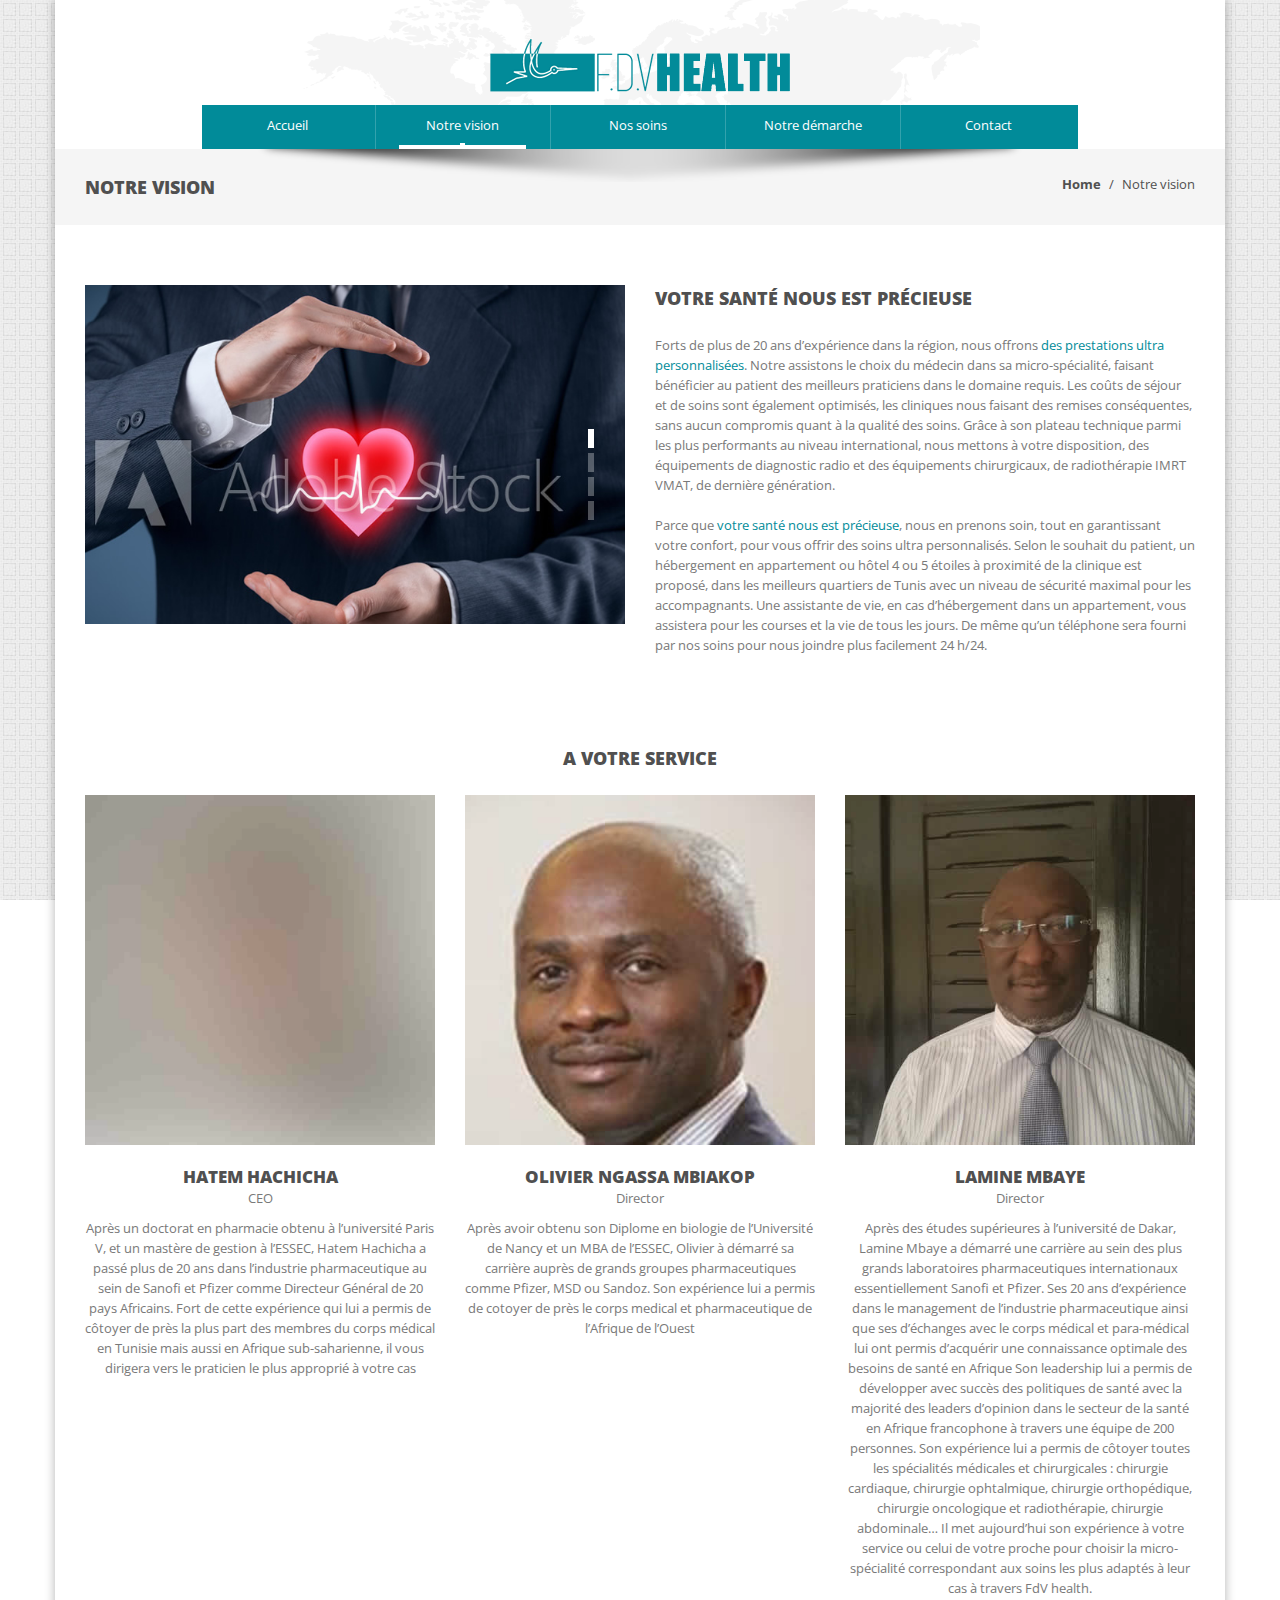
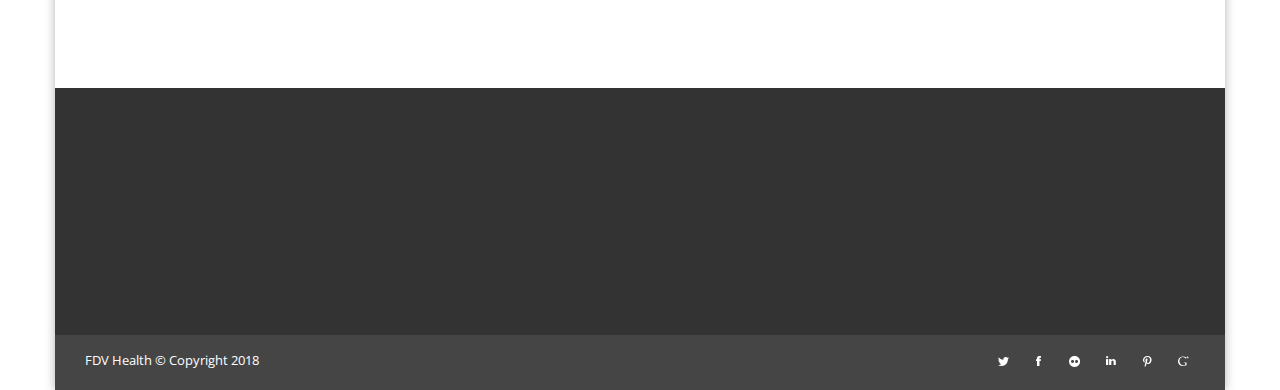
==== about.html @ 6581b4b2 "raw version for first commit" ====
<!DOCTYPE html>
<html lang="en">
<head>
	
	<meta charset="utf-8">
	<title>FDV Health | votre concierge medical</title>
    <meta name="viewport" content="width=device-width, initial-scale=1.0">
	<meta name="description" content="">
	<meta name="author" content="">
	
	<link rel="shortcut icon" href="images/favicon.ico">
    
	<link href="css/bootstrap-theme.min.css" rel="stylesheet" type="text/css" />
	<link href="css/bootstrap.min.css" rel="stylesheet" type="text/css" />
    <link href="css/prettyPhoto.css" rel="stylesheet" type="text/css" />
	<link href="css/flexslider.css" rel="stylesheet" type="text/css" />
	<link href="css/animate.css" rel="stylesheet" type="text/css" media="all" />
	<link href="css/style.css" rel="stylesheet" type="text/css" />
	<link href="css/colors/" rel="stylesheet" type="text/css" id="colors" />
    
	<!-- Fonts -->
	<link href='http://fonts.googleapis.com/css?family=Open+Sans:400,300,300italic,400italic,600,600italic,700,700italic,800,800italic' rel='stylesheet' type='text/css'>
	<link href='http://fonts.googleapis.com/css?family=Oleo+Script+Swash+Caps:400,700' rel='stylesheet' type='text/css'>
    
	<!-- Scripts -->
	<!--[if IE]><script src="http://html5shiv.googlecode.com/svn/trunk/html5.js"></script><![endif]-->
    <!--[if IE]><html class="ie" lang="en"> <![endif]-->
	
	<script src="http://ajax.googleapis.com/ajax/libs/jquery/1.10.2/jquery.min.js" type="text/javascript"></script>
	<script src="js/bootstrap.min.js" type="text/javascript"></script>
	<script src="js/jquery.prettyPhoto.js" type="text/javascript"></script>
	<script src="js/jquery-ui.min.js" type="text/javascript"></script>
	<script src="js/jquery.twitter.js" type="text/javascript"></script>
	<script src="js/superfish.min.js" type="text/javascript"></script>
	<script src="js/jquery.flexslider-min.js" type="text/javascript"></script>
	<script src="js/animate.js" type="text/javascript"></script>
	<script src="js/myscript.js" type="text/javascript"></script>
	
</head>
<body>
	<div id="page">
		<!-- Container -->
		<div class="container page_block">
			<div class="wrapper">
				<header class="navbar-wrapper clearfix">
					
					<!-- LOGO -->
					<div class="center"><a href="index.html" alt=""><img src="images/Logo%20FDV2-01.png"></a></div>
					<!-- LOGO -->
					
					<!-- Menu -->
					<div class="menu_block clearfix">
						
						<!-- Responsive Button Menu -->
						<div class="navbar-header">
							<button type="button" class="navbar-toggle" data-toggle="collapse" data-target=".navbar-collapse">
								<span class="glyphicon glyphicon-align-justify"></span>
							</button>
						</div><!-- //Responsive Button Menu -->
						
						<div class="navbar-collapse collapse">
							<ul class="nav navbar-nav">
								<li class="first"><a href="index.html" title="">Accueil</a></li>
								<li class="sub-menu active"><a href="about.html" title="">Notre vision</a>
								</li>
								<li class="sub-menu"><a href="pathologies.html" title="">Nos soins</a>
								</li>
								<li class="sub-menu"><a href="arrangements.html" title="">Notre démarche</a>
								</li>
								<li class="last"><a href="contacts.html" title="">Contact</a></li>
							</ul>
						</div>
					</div><!-- //Menu -->
				</header>
				
				<!-- Breadcrumbs -->
				<section class="full_width breadcrumbs_block clearfix">
					<div class="breadcrumbs_content">
						<h2 class="pull-left">Notre vision</h2>
						<ol class="pull-right breadcrumb">
							<li><a href="index.html">Home</a></li>
							<li><a href="javascript:void(0);">Notre vision</a></li>
						</ol>
					</div>
					<div class="overlay"></div>
					<div class="overlay_black"></div>
				</section><!-- //Breadcrumbs -->
				
				<!-- Our Vision -->
				<section class="our_vision">
					<div class="row" data-animated="fadeIn">
						<div class="col-lg-6 col-sm-6 padbot20">
							<div class="flexslider vision_slider">
								<ul class="slides">
									<li class="slide1">
										<img src="images/projects/1a.jpg" />
									</li>
									<li class="slide2">
										<img src="images/projects/1.jpg" />
									</li>
									<li class="slide3">
										<img src="images/projects/2.jpg" />
									</li>
                                    <li class="slide4">
										<img src="images/projects/2a.jpg" />
									</li>
								</ul>
							</div>
						</div>
						<div class="col-lg-6 col-sm-6">
							<h2>Votre santé nous est précieuse</h2>
							<p>Forts de plus de 20 ans d’expérience dans la région, nous offrons <span class="color_text">des prestations ultra personnalisées</span>. Notre assistons le choix du médecin dans sa micro-spécialité, faisant bénéficier au patient des meilleurs praticiens dans le domaine requis. Les coûts de séjour et de soins sont également optimisés, les cliniques nous faisant des remises conséquentes, sans aucun compromis quant à la qualité des soins. 
Grâce à son plateau technique parmi les plus performants au niveau international, nous mettons à votre disposition, des équipements de diagnostic radio et des équipements chirurgicaux, de radiothérapie IMRT VMAT, de dernière génération. <br/><br/>
Parce que <span class="color_text">votre santé nous est précieuse</span>, nous en prenons soin, tout en garantissant votre confort, pour vous offrir des soins ultra personnalisés. Selon le souhait du patient, un hébergement en appartement ou hôtel 4 ou 5 étoiles à proximité de la clinique est proposé, dans les meilleurs quartiers de Tunis avec un niveau de sécurité maximal pour les accompagnants.  Une assistante de vie, en cas d’hébergement dans un appartement, vous assistera pour les courses et la vie de tous les jours. De même qu’un téléphone sera fourni par nos soins pour nous joindre plus facilement 24 h/24.
</p>
						</div>
					</div>
				</section><!-- //Our Vision -->
				
				<!-- Our Team -->
				<section class="padtop0 team_block">
					<h2 class="center">A votre service</h2>
					<div class="row">
						<div class="col-lg-4 col-sm-6 col-xs-12 col-ss-12 padbot20 center crewman" data-animated="fadeIn">
							<div class="crewman_foto"><img src="images/team1.jpg" alt="" /></div>
							<h3>Hatem Hachicha</h3>
							<p>CEO</p>
							Après un doctorat en pharmacie obtenu à l’université Paris V, et un mastère de gestion à l’ESSEC, Hatem Hachicha a passé plus de 20 ans dans l’industrie pharmaceutique au sein de Sanofi et Pfizer comme Directeur Général de 20 pays Africains.
            Fort de cette expérience qui lui a permis de côtoyer de près la plus part des membres du corps médical en Tunisie mais aussi en Afrique sub-saharienne, il vous dirigera vers le praticien le plus approprié à votre cas
							<!--
                            <ul class="socials">
								<li><a class="soc1" href="javascript:void(0);" alt=""></a></li>
								<li><a class="soc2" href="javascript:void(0);" alt=""></a></li>
								<li><a class="soc3" href="javascript:void(0);" alt=""></a></li>
								<li><a class="soc4" href="javascript:void(0);" alt=""></a></li>
								<li><a class="soc5" href="javascript:void(0);" alt=""></a></li>
							</ul>
                            -->
						</div>
						<div class="col-lg-4 col-sm-6 col-xs-12 col-ss-12 padbot20 center crewman" data-animated="fadeIn">
							<div class="crewman_foto"><img src="images/team2a.jpg" alt="" /></div>
							<h3>Olivier Ngassa Mbiakop</h3>
							<p>Director</p>
							Après avoir obtenu son Diplome en biologie de l’Université de Nancy et un MBA de l’ESSEC, Olivier à démarré sa carrière auprès de grands groupes pharmaceutiques comme Pfizer, MSD ou Sandoz. Son expérience lui a permis de cotoyer de près le corps medical et pharmaceutique de l’Afrique de l’Ouest
							
						</div>
						<div class="col-lg-4 col-sm-6 col-xs-12 col-ss-12 padbot20 center crewman" data-animated="fadeIn">
							<div class="crewman_foto"><img src="images/team3a.jpg" alt="" /></div>
							<h3>Lamine Mbaye</h3>
							<p>Director</p>
							Après des études supérieures à l’université de Dakar, Lamine Mbaye a démarré une carrière au sein des plus grands laboratoires pharmaceutiques internationaux essentiellement Sanofi et Pfizer. Ses 20 ans d’expérience dans le management de l’industrie pharmaceutique ainsi que ses d’échanges avec le corps médical et para-médical lui ont permis d’acquérir une connaissance optimale des besoins de santé en Afrique
Son leadership lui a permis de développer avec succès des politiques de santé avec la majorité des leaders d’opinion dans le secteur de la santé en Afrique francophone à travers une équipe de 200 personnes.
Son expérience lui a permis de côtoyer toutes les spécialités médicales et chirurgicales : chirurgie cardiaque, chirurgie ophtalmique, chirurgie orthopédique, chirurgie oncologique et radiothérapie, chirurgie abdominale…
Il met aujourd’hui son expérience à votre  service ou celui de votre proche pour choisir la micro-spécialité correspondant aux soins les plus adaptés à leur cas à travers FdV health.
							
						</div>
					</div>
				</section><!-- //Our Team -->

				<!-- FOOTER -->
				<footer class="full_width footer_block">
					<div class="row" data-animated="fadeIn">
						<div class="col-lg-4 col-sm-4 padbot20">
							<h2>Notre offre</h2>
							<p>Parce que votre santé nous est précieuse, nous en prenons soin, tout en garantissant votre confort, pour vous offrir des services ultra personnalisés, une medecine de pointer et un accompagnement 24 h/24.</p>
							
						</div>
						<div class="col-lg-4 col-sm-4">
							<h2>Contact</h2>
							<ul class="contact_info">
                                <li>Immeuble les jardins du Pacha</li>
                                <li>41 avenue Kheredine Pacha</li>
                                <li>Bureau AA5</li>
                                <li>1002 Tunis</li>
								
								<li><span>Phone:</span>+216 71 904 236</li>
                                <li><span>Fax:</span>+216 71 904 294</li>
							</ul>
							
						</div>
						<div class="col-lg-4 col-sm-4">
							<h2>News</h2>
                            <p>Duis fringilla nibh at aliquam dignissim. Nulla erat nulla, dignissim et volutpat sit amet, placerat placerat tortor. Integer felis orci, ornare non congue ut, iaculis non diam. Cum sociis natoque penatibus et magnis dis parturient montes</p>
						</div>
					</div>
				</footer><!-- //FOOTER -->
				
				<!-- Copyright -->
				<div class="full_width copyright clearfix">
					<div class="pull-left"><a class="copyright_logo" href="javascript:void(0);">FDV Health</a> <span> &copy; Copyright 2018</span></div>
					<!-- FOOTER SOCIALS -->
					<ul class="pull-right socials">
						<li><a class="soc1" href="javascript:void(0);" alt=""></a></li>
						<li><a class="soc2" href="javascript:void(0);" alt=""></a></li>
						<li><a class="soc3" href="javascript:void(0);" alt=""></a></li>
						<li><a class="soc4" href="javascript:void(0);" alt=""></a></li>
						<li><a class="soc5" href="javascript:void(0);" alt=""></a></li>
						<li><a class="soc6" href="javascript:void(0);" alt=""></a></li>
					</ul><!-- //FOOTER SOCIALS -->
				</div>
				<!-- //COPYRIGHT -->
			
			</div>
		</div><!-- //Container -->
	</div>
	
</body>
</html>
---- css/prettyPhoto.css ----
div.pp_default .pp_top,div.pp_default .pp_top .pp_middle,div.pp_default .pp_top .pp_left,div.pp_default .pp_top .pp_right,div.pp_default .pp_bottom,div.pp_default .pp_bottom .pp_left,div.pp_default .pp_bottom .pp_middle,div.pp_default .pp_bottom .pp_right{height:13px}
div.pp_default .pp_top .pp_left{background:url(../images/prettyPhoto/default/sprite.png) -78px -93px no-repeat}
div.pp_default .pp_top .pp_middle{background:url(../images/prettyPhoto/default/sprite_x.png) top left repeat-x}
div.pp_default .pp_top .pp_right{background:url(../images/prettyPhoto/default/sprite.png) -112px -93px no-repeat}
div.pp_default .pp_content .ppt{color:#f8f8f8}
div.pp_default .pp_content_container .pp_left{background:url(../images/prettyPhoto/default/sprite_y.png) -7px 0 repeat-y;padding-left:13px}
div.pp_default .pp_content_container .pp_right{background:url(../images/prettyPhoto/default/sprite_y.png) top right repeat-y;padding-right:13px}
div.pp_default .pp_next:hover{background:url(../images/prettyPhoto/default/sprite_next.png) center right no-repeat;cursor:pointer}
div.pp_default .pp_previous:hover{background:url(../images/prettyPhoto/default/sprite_prev.png) center left no-repeat;cursor:pointer}
div.pp_default .pp_expand{background:url(../images/prettyPhoto/default/sprite.png) 0 -29px no-repeat;cursor:pointer;width:28px;height:28px}
div.pp_default .pp_expand:hover{background:url(../images/prettyPhoto/default/sprite.png) 0 -56px no-repeat;cursor:pointer}
div.pp_default .pp_contract{background:url(../images/prettyPhoto/default/sprite.png) 0 -84px no-repeat;cursor:pointer;width:28px;height:28px}
div.pp_default .pp_contract:hover{background:url(../images/prettyPhoto/default/sprite.png) 0 -113px no-repeat;cursor:pointer}
div.pp_default .pp_close{width:30px;height:30px;background:url(../images/prettyPhoto/default/sprite.png) 2px 1px no-repeat;cursor:pointer}
div.pp_default .pp_gallery ul li a{background:url(../images/prettyPhoto/default/default_thumb.png) center center #f8f8f8;border:1px solid #aaa}
div.pp_default .pp_social{margin-top:7px}
div.pp_default .pp_gallery a.pp_arrow_previous,div.pp_default .pp_gallery a.pp_arrow_next{position:static;left:auto}
div.pp_default .pp_nav .pp_play,div.pp_default .pp_nav .pp_pause{background:url(../images/prettyPhoto/default/sprite.png) -51px 1px no-repeat;height:30px;width:30px}
div.pp_default .pp_nav .pp_pause{background-position:-51px -29px}
div.pp_default a.pp_arrow_previous,div.pp_default a.pp_arrow_next{background:url(../images/prettyPhoto/default/sprite.png) -31px -3px no-repeat;height:20px;width:20px;margin:4px 0 0}
div.pp_default a.pp_arrow_next{left:52px;background-position:-82px -3px}
div.pp_default .pp_content_container .pp_details{margin-top:5px}
div.pp_default .pp_nav{clear:none;height:30px;width:110px;position:relative}
div.pp_default .pp_nav .currentTextHolder{font-family:Georgia;font-style:italic;color:#999;font-size:11px;left:75px;line-height:25px;position:absolute;top:2px;margin:0;padding:0 0 0 10px}
div.pp_default .pp_close:hover,div.pp_default .pp_nav .pp_play:hover,div.pp_default .pp_nav .pp_pause:hover,div.pp_default .pp_arrow_next:hover,div.pp_default .pp_arrow_previous:hover{opacity:0.7}
div.pp_default .pp_description{font-size:11px;font-weight:700;line-height:14px;margin:5px 50px 5px 0}
div.pp_default .pp_bottom .pp_left{background:url(../images/prettyPhoto/default/sprite.png) -78px -127px no-repeat}
div.pp_default .pp_bottom .pp_middle{background:url(../images/prettyPhoto/default/sprite_x.png) bottom left repeat-x}
div.pp_default .pp_bottom .pp_right{background:url(../images/prettyPhoto/default/sprite.png) -112px -127px no-repeat}
div.pp_default .pp_loaderIcon{background:url(../images/prettyPhoto/default/loader.gif) center center no-repeat}
div.light_rounded .pp_top .pp_left{background:url(../images/prettyPhoto/light_rounded/sprite.png) -88px -53px no-repeat}
div.light_rounded .pp_top .pp_right{background:url(../images/prettyPhoto/light_rounded/sprite.png) -110px -53px no-repeat}
div.light_rounded .pp_next:hover{background:url(../images/prettyPhoto/light_rounded/btnNext.png) center right no-repeat;cursor:pointer}
div.light_rounded .pp_previous:hover{background:url(../images/prettyPhoto/light_rounded/btnPrevious.png) center left no-repeat;cursor:pointer}
div.light_rounded .pp_expand{background:url(../images/prettyPhoto/light_rounded/sprite.png) -31px -26px no-repeat;cursor:pointer}
div.light_rounded .pp_expand:hover{background:url(../images/prettyPhoto/light_rounded/sprite.png) -31px -47px no-repeat;cursor:pointer}
div.light_rounded .pp_contract{background:url(../images/prettyPhoto/light_rounded/sprite.png) 0 -26px no-repeat;cursor:pointer}
div.light_rounded .pp_contract:hover{background:url(../images/prettyPhoto/light_rounded/sprite.png) 0 -47px no-repeat;cursor:pointer}
div.light_rounded .pp_close{width:75px;height:22px;background:url(../images/prettyPhoto/light_rounded/sprite.png) -1px -1px no-repeat;cursor:pointer}
div.light_rounded .pp_nav .pp_play{background:url(../images/prettyPhoto/light_rounded/sprite.png) -1px -100px no-repeat;height:15px;width:14px}
div.light_rounded .pp_nav .pp_pause{background:url(../images/prettyPhoto/light_rounded/sprite.png) -24px -100px no-repeat;height:15px;width:14px}
div.light_rounded .pp_arrow_previous{background:url(../images/prettyPhoto/light_rounded/sprite.png) 0 -71px no-repeat}
div.light_rounded .pp_arrow_next{background:url(../images/prettyPhoto/light_rounded/sprite.png) -22px -71px no-repeat}
div.light_rounded .pp_bottom .pp_left{background:url(../images/prettyPhoto/light_rounded/sprite.png) -88px -80px no-repeat}
div.light_rounded .pp_bottom .pp_right{background:url(../images/prettyPhoto/light_rounded/sprite.png) -110px -80px no-repeat}
div.dark_rounded .pp_top .pp_left{background:url(../images/prettyPhoto/dark_rounded/sprite.png) -88px -53px no-repeat}
div.dark_rounded .pp_top .pp_right{background:url(../images/prettyPhoto/dark_rounded/sprite.png) -110px -53px no-repeat}
div.dark_rounded .pp_content_container .pp_left{background:url(../images/prettyPhoto/dark_rounded/contentPattern.png) top left repeat-y}
div.dark_rounded .pp_content_container .pp_right{background:url(../images/prettyPhoto/dark_rounded/contentPattern.png) top right repeat-y}
div.dark_rounded .pp_next:hover{background:url(../images/prettyPhoto/dark_rounded/btnNext.png) center right no-repeat;cursor:pointer}
div.dark_rounded .pp_previous:hover{background:url(../images/prettyPhoto/dark_rounded/btnPrevious.png) center left no-repeat;cursor:pointer}
div.dark_rounded .pp_expand{background:url(../images/prettyPhoto/dark_rounded/sprite.png) -31px -26px no-repeat;cursor:pointer}
div.dark_rounded .pp_expand:hover{background:url(../images/prettyPhoto/dark_rounded/sprite.png) -31px -47px no-repeat;cursor:pointer}
div.dark_rounded .pp_contract{background:url(../images/prettyPhoto/dark_rounded/sprite.png) 0 -26px no-repeat;cursor:pointer}
div.dark_rounded .pp_contract:hover{background:url(../images/prettyPhoto/dark_rounded/sprite.png) 0 -47px no-repeat;cursor:pointer}
div.dark_rounded .pp_close{width:75px;height:22px;background:url(../images/prettyPhoto/dark_rounded/sprite.png) -1px -1px no-repeat;cursor:pointer}
div.dark_rounded .pp_description{margin-right:85px;color:#fff}
div.dark_rounded .pp_nav .pp_play{background:url(../images/prettyPhoto/dark_rounded/sprite.png) -1px -100px no-repeat;height:15px;width:14px}
div.dark_rounded .pp_nav .pp_pause{background:url(../images/prettyPhoto/dark_rounded/sprite.png) -24px -100px no-repeat;height:15px;width:14px}
div.dark_rounded .pp_arrow_previous{background:url(../images/prettyPhoto/dark_rounded/sprite.png) 0 -71px no-repeat}
div.dark_rounded .pp_arrow_next{background:url(../images/prettyPhoto/dark_rounded/sprite.png) -22px -71px no-repeat}
div.dark_rounded .pp_bottom .pp_left{background:url(../images/prettyPhoto/dark_rounded/sprite.png) -88px -80px no-repeat}
div.dark_rounded .pp_bottom .pp_right{background:url(../images/prettyPhoto/dark_rounded/sprite.png) -110px -80px no-repeat}
div.dark_rounded .pp_loaderIcon{background:url(../images/prettyPhoto/dark_rounded/loader.gif) center center no-repeat}
div.dark_square .pp_left,div.dark_square .pp_middle,div.dark_square .pp_right,div.dark_square .pp_content{background:#000}
div.dark_square .pp_description{color:#fff;margin:0 85px 0 0}
div.dark_square .pp_loaderIcon{background:url(../images/prettyPhoto/dark_square/loader.gif) center center no-repeat}
div.dark_square .pp_expand{background:url(../images/prettyPhoto/dark_square/sprite.png) -31px -26px no-repeat;cursor:pointer}
div.dark_square .pp_expand:hover{background:url(../images/prettyPhoto/dark_square/sprite.png) -31px -47px no-repeat;cursor:pointer}
div.dark_square .pp_contract{background:url(../images/prettyPhoto/dark_square/sprite.png) 0 -26px no-repeat;cursor:pointer}
div.dark_square .pp_contract:hover{background:url(../images/prettyPhoto/dark_square/sprite.png) 0 -47px no-repeat;cursor:pointer}
div.dark_square .pp_close{width:75px;height:22px;background:url(../images/prettyPhoto/dark_square/sprite.png) -1px -1px no-repeat;cursor:pointer}
div.dark_square .pp_nav{clear:none}
div.dark_square .pp_nav .pp_play{background:url(../images/prettyPhoto/dark_square/sprite.png) -1px -100px no-repeat;height:15px;width:14px}
div.dark_square .pp_nav .pp_pause{background:url(../images/prettyPhoto/dark_square/sprite.png) -24px -100px no-repeat;height:15px;width:14px}
div.dark_square .pp_arrow_previous{background:url(../images/prettyPhoto/dark_square/sprite.png) 0 -71px no-repeat}
div.dark_square .pp_arrow_next{background:url(../images/prettyPhoto/dark_square/sprite.png) -22px -71px no-repeat}
div.dark_square .pp_next:hover{background:url(../images/prettyPhoto/dark_square/btnNext.png) center right no-repeat;cursor:pointer}
div.dark_square .pp_previous:hover{background:url(../images/prettyPhoto/dark_square/btnPrevious.png) center left no-repeat;cursor:pointer}
div.light_square .pp_expand{background:url(../images/prettyPhoto/light_square/sprite.png) -31px -26px no-repeat;cursor:pointer}
div.light_square .pp_expand:hover{background:url(../images/prettyPhoto/light_square/sprite.png) -31px -47px no-repeat;cursor:pointer}
div.light_square .pp_contract{background:url(../images/prettyPhoto/light_square/sprite.png) 0 -26px no-repeat;cursor:pointer}
div.light_square .pp_contract:hover{background:url(../images/prettyPhoto/light_square/sprite.png) 0 -47px no-repeat;cursor:pointer}
div.light_square .pp_close{width:75px;height:22px;background:url(../images/prettyPhoto/light_square/sprite.png) -1px -1px no-repeat;cursor:pointer}
div.light_square .pp_nav .pp_play{background:url(../images/prettyPhoto/light_square/sprite.png) -1px -100px no-repeat;height:15px;width:14px}
div.light_square .pp_nav .pp_pause{background:url(../images/prettyPhoto/light_square/sprite.png) -24px -100px no-repeat;height:15px;width:14px}
div.light_square .pp_arrow_previous{background:url(../images/prettyPhoto/light_square/sprite.png) 0 -71px no-repeat}
div.light_square .pp_arrow_next{background:url(../images/prettyPhoto/light_square/sprite.png) -22px -71px no-repeat}
div.light_square .pp_next:hover{background:url(../images/prettyPhoto/light_square/btnNext.png) center right no-repeat;cursor:pointer}
div.light_square .pp_previous:hover{background:url(../images/prettyPhoto/light_square/btnPrevious.png) center left no-repeat;cursor:pointer}
div.facebook .pp_top .pp_left{background:url(../images/prettyPhoto/facebook/sprite.png) -88px -53px no-repeat}
div.facebook .pp_top .pp_middle{background:url(../images/prettyPhoto/facebook/contentPatternTop.png) top left repeat-x}
div.facebook .pp_top .pp_right{background:url(../images/prettyPhoto/facebook/sprite.png) -110px -53px no-repeat}
div.facebook .pp_content_container .pp_left{background:url(../images/prettyPhoto/facebook/contentPatternLeft.png) top left repeat-y}
div.facebook .pp_content_container .pp_right{background:url(../images/prettyPhoto/facebook/contentPatternRight.png) top right repeat-y}
div.facebook .pp_expand{background:url(../images/prettyPhoto/facebook/sprite.png) -31px -26px no-repeat;cursor:pointer}
div.facebook .pp_expand:hover{background:url(../images/prettyPhoto/facebook/sprite.png) -31px -47px no-repeat;cursor:pointer}
div.facebook .pp_contract{background:url(../images/prettyPhoto/facebook/sprite.png) 0 -26px no-repeat;cursor:pointer}
div.facebook .pp_contract:hover{background:url(../images/prettyPhoto/facebook/sprite.png) 0 -47px no-repeat;cursor:pointer}
div.facebook .pp_close{width:22px;height:22px;background:url(../images/prettyPhoto/facebook/sprite.png) -1px -1px no-repeat;cursor:pointer}
div.facebook .pp_description{margin:0 37px 0 0}
div.facebook .pp_loaderIcon{background:url(../images/prettyPhoto/facebook/loader.gif) center center no-repeat}
div.facebook .pp_arrow_previous{background:url(../images/prettyPhoto/facebook/sprite.png) 0 -71px no-repeat;height:22px;margin-top:0;width:22px}
div.facebook .pp_arrow_previous.disabled{background-position:0 -96px;cursor:default}
div.facebook .pp_arrow_next{background:url(../images/prettyPhoto/facebook/sprite.png) -32px -71px no-repeat;height:22px;margin-top:0;width:22px}
div.facebook .pp_arrow_next.disabled{background-position:-32px -96px;cursor:default}
div.facebook .pp_nav{margin-top:0}
div.facebook .pp_nav p{font-size:15px;padding:0 3px 0 4px}
div.facebook .pp_nav .pp_play{background:url(../images/prettyPhoto/facebook/sprite.png) -1px -123px no-repeat;height:22px;width:22px}
div.facebook .pp_nav .pp_pause{background:url(../images/prettyPhoto/facebook/sprite.png) -32px -123px no-repeat;height:22px;width:22px}
div.facebook .pp_next:hover{background:url(../images/prettyPhoto/facebook/btnNext.png) center right no-repeat;cursor:pointer}
div.facebook .pp_previous:hover{background:url(../images/prettyPhoto/facebook/btnPrevious.png) center left no-repeat;cursor:pointer}
div.facebook .pp_bottom .pp_left{background:url(../images/prettyPhoto/facebook/sprite.png) -88px -80px no-repeat}
div.facebook .pp_bottom .pp_middle{background:url(../images/prettyPhoto/facebook/contentPatternBottom.png) top left repeat-x}
div.facebook .pp_bottom .pp_right{background:url(../images/prettyPhoto/facebook/sprite.png) -110px -80px no-repeat}
div.pp_pic_holder a:focus{outline:none}
div.pp_overlay{background:#000;display:none;left:0;position:absolute;top:0;width:100%;z-index:9500}
div.pp_pic_holder{display:none;position:absolute;width:100px;z-index:10000}
.pp_content{height:40px;min-width:40px}
* html .pp_content{width:40px}
.pp_content_container{position:relative;text-align:left;width:100%}
.pp_content_container .pp_left{padding-left:20px}
.pp_content_container .pp_right{padding-right:20px}
.pp_content_container .pp_details{float:left;margin:10px 0 2px}
.pp_description{display:none;margin:0}
.pp_social{float:left;margin:0}
.pp_social .facebook{float:left;margin-left:5px;width:55px;overflow:hidden}
.pp_social .twitter{float:left}
.pp_nav{clear:right;float:left;margin:3px 10px 0 0}
.pp_nav p{float:left;white-space:nowrap;margin:2px 4px}
.pp_nav .pp_play,.pp_nav .pp_pause{float:left;margin-right:4px;text-indent:-10000px}
a.pp_arrow_previous,a.pp_arrow_next{display:block;float:left;height:15px;margin-top:3px;overflow:hidden;text-indent:-10000px;width:14px}
.pp_hoverContainer{position:absolute;top:0;width:100%;z-index:2000}
.pp_gallery{display:none;left:50%;margin-top:-50px;position:absolute;z-index:10000}
.pp_gallery div{float:left;overflow:hidden;position:relative}
.pp_gallery ul{float:left;height:35px;position:relative;white-space:nowrap;margin:0 0 0 5px;padding:0}
.pp_gallery ul a{border:1px rgba(0,0,0,0.5) solid;display:block;float:left;height:33px;overflow:hidden}
.pp_gallery ul a img{border:0}
.pp_gallery li{display:block;float:left;margin:0 5px 0 0;padding:0}
.pp_gallery li.default a{background:url(../images/prettyPhoto/facebook/default_thumbnail.gif) 0 0 no-repeat;display:block;height:33px;width:50px}
.pp_gallery .pp_arrow_previous,.pp_gallery .pp_arrow_next{margin-top:7px!important}
a.pp_next{background:url(../images/prettyPhoto/light_rounded/btnNext.png) 10000px 10000px no-repeat;display:block;float:right;height:100%;text-indent:-10000px;width:49%}
a.pp_previous{background:url(../images/prettyPhoto/light_rounded/btnNext.png) 10000px 10000px no-repeat;display:block;float:left;height:100%;text-indent:-10000px;width:49%}
a.pp_expand,a.pp_contract{cursor:pointer;display:none;height:20px;position:absolute;right:30px;text-indent:-10000px;top:10px;width:20px;z-index:20000}
a.pp_close{position:absolute;right:0;top:0;display:block;line-height:22px;text-indent:-10000px}
.pp_loaderIcon{display:block;height:24px;left:50%;position:absolute;top:50%;width:24px;margin:-12px 0 0 -12px}
#pp_full_res{line-height:1!important}
#pp_full_res .pp_inline{text-align:left}
#pp_full_res .pp_inline p{margin:0 0 15px}
div.ppt{color:#fff;display:none;font-size:17px;z-index:9999;margin:0 0 5px 15px}
div.pp_default .pp_content,div.light_rounded .pp_content{background-color:#fff}
div.pp_default #pp_full_res .pp_inline,div.light_rounded .pp_content .ppt,div.light_rounded #pp_full_res .pp_inline,div.light_square .pp_content .ppt,div.light_square #pp_full_res .pp_inline,div.facebook .pp_content .ppt,div.facebook #pp_full_res .pp_inline{color:#000}
div.pp_default .pp_gallery ul li a:hover,div.pp_default .pp_gallery ul li.selected a,.pp_gallery ul a:hover,.pp_gallery li.selected a{border-color:#fff}
div.pp_default .pp_details,div.light_rounded .pp_details,div.dark_rounded .pp_details,div.dark_square .pp_details,div.light_square .pp_details,div.facebook .pp_details{position:relative}
div.light_rounded .pp_top .pp_middle,div.light_rounded .pp_content_container .pp_left,div.light_rounded .pp_content_container .pp_right,div.light_rounded .pp_bottom .pp_middle,div.light_square .pp_left,div.light_square .pp_middle,div.light_square .pp_right,div.light_square .pp_content,div.facebook .pp_content{background:#fff}
div.light_rounded .pp_description,div.light_square .pp_description{margin-right:85px}
div.light_rounded .pp_gallery a.pp_arrow_previous,div.light_rounded .pp_gallery a.pp_arrow_next,div.dark_rounded .pp_gallery a.pp_arrow_previous,div.dark_rounded .pp_gallery a.pp_arrow_next,div.dark_square .pp_gallery a.pp_arrow_previous,div.dark_square .pp_gallery a.pp_arrow_next,div.light_square .pp_gallery a.pp_arrow_previous,div.light_square .pp_gallery a.pp_arrow_next{margin-top:12px!important}
div.light_rounded .pp_arrow_previous.disabled,div.dark_rounded .pp_arrow_previous.disabled,div.dark_square .pp_arrow_previous.disabled,div.light_square .pp_arrow_previous.disabled{background-position:0 -87px;cursor:default}
div.light_rounded .pp_arrow_next.disabled,div.dark_rounded .pp_arrow_next.disabled,div.dark_square .pp_arrow_next.disabled,div.light_square .pp_arrow_next.disabled{background-position:-22px -87px;cursor:default}
div.light_rounded .pp_loaderIcon,div.light_square .pp_loaderIcon{background:url(../images/prettyPhoto/light_rounded/loader.gif) center center no-repeat}
div.dark_rounded .pp_top .pp_middle,div.dark_rounded .pp_content,div.dark_rounded .pp_bottom .pp_middle{background:url(../images/prettyPhoto/dark_rounded/contentPattern.png) top left repeat}
div.dark_rounded .currentTextHolder,div.dark_square .currentTextHolder{color:#c4c4c4}
div.dark_rounded #pp_full_res .pp_inline,div.dark_square #pp_full_res .pp_inline{color:#fff}
.pp_top,.pp_bottom{height:20px;position:relative}
* html .pp_top,* html .pp_bottom{padding:0 20px}
.pp_top .pp_left,.pp_bottom .pp_left{height:20px;left:0;position:absolute;width:20px}
.pp_top .pp_middle,.pp_bottom .pp_middle{height:20px;left:20px;position:absolute;right:20px}
* html .pp_top .pp_middle,* html .pp_bottom .pp_middle{left:0;position:static}
.pp_top .pp_right,.pp_bottom .pp_right{height:20px;left:auto;position:absolute;right:0;top:0;width:20px}
.pp_fade,.pp_gallery li.default a img{display:none}
.pp_gallery ul a img{width:50px !important;height:25px !important;max-width:50px !important;}
---- css/style.css ----
/*-----------------------------------------------------------------------------------*/
/*	GENERAL STYLING
/*-----------------------------------------------------------------------------------*/
a, input, select, textarea {
	vertical-align:top;
	outline:none !important;
	-webkit-appearance: none;
	-webkit-border-radius: 0;
}
textarea {
	resize: none;
}
img {
	outline:0;
	vertical-align:top;
	border:0;
	max-width:100.1%;
	height:auto;
}
a {
	color:#505050;
	transition: all 0.3s ease-in-out;
	-webkit-transition: all 0.3s ease-in-out;
}
a:hover, a:focus {
	text-decoration:none;
	color:#018B99;
}
ul {
	padding:0;
	margin:0;
}
li {
	padding:0;
	margin:0;
	list-style:none;
}
p {margin:0 0 20px;
}
h1, h2, h3, h4, h5, h6 {
	margin-top:0;
	font-family: 'Open Sans', sans-serif;
	text-transform:uppercase;
	font-weight:800;
	color:#505050;
}
h1 {
	margin:0 0 24px;
	line-height:26px;
	font-size:22px;
}
h2 {
	position:relative;
	margin:0 0 24px;
	line-height:26px;
	font-size:18px;
}
h3 {
	margin:0 0 15px;
	line-height:23px;
	font-size:17px;
}
h4 {
	margin:0 0 15px;
	line-height:20px;
	font-size:16px;
}
h5 {
	line-height:20px;
	font-size:15px;
}
h6 {
	line-height:20px;
	font-size:14px;
}
::selection {
	background: #018B99;
	color:#fff;
}
::-moz-selection {
	background: #018B99; /* Firefox */
	color:#fff;
}
body {
	overflow-x:hidden;
	position:relative;
	margin: 0;
	padding:0;
	font-family: 'Open Sans', sans-serif;
	font-weight:400;
	font-size: 13px;
	line-height: 20px;
	color: #797979;
}
#page {
	background-image: url(../images/bg.jpg);
	background-attachment: fixed;
    background-position: 0 0;
    background-repeat: repeat;
}
section {padding-bottom: 70px;
}
.clear {
	clear:both;
	height:0;
	font-size:0;
}
.color_text {color:#018B99;}
.color_dark {color:#505050;}
.color_light {color:#979797;}
.color_white {color:#fff;}

.color_bg {background:#018B99;}

.margbot0 {margin-bottom:0;}
.margbot5 {margin-bottom:5px !important;}
.margbot10 {margin-bottom:10px;}
.margbot20 {margin-bottom:20px;}
.margbot25 {margin-bottom:25px;}
.margbot30 {margin-bottom:30px;}
.margbot40 {margin-bottom:40px;}
.margbot50 {margin-bottom:50px;}
.margbot60 {margin-bottom:60px;}
.margbot70 {margin-bottom:70px;}

.pad0 {padding:0;}
.padbot0 {padding-bottom:0;}
.padbot10 {padding-bottom:10px;}
.padbot20 {padding-bottom:20px;}
.padbot30 {padding-bottom:30px;}
.padbot40 {padding-bottom:40px;}
.padbot50 {padding-bottom:50px;}
.padbot60 {padding-bottom:60px;}
.padbot70 {padding-bottom:70px;}
.padbot80 {padding-bottom:80px;}
.padtop0 {padding-top:0;}

.full_width {
	position:relative;
	margin-left:-30px;
	margin-right:-30px;
}
.overlay_white,
.overlay_black,
.overlay {
	position:absolute;
	z-index:1;
	left:0;
	top:0;
	width:100%;
	height:100%;
	background-color: rgba(92,175,145,0.35);
}
.overlay_black {background-color: rgba(0,0,0,0.35);}
.overlay_white {background-color:rgba(255,255,255,0.73);}

.relative_block {position:relative; z-index:5;}

.center {text-align:center;}
.right {text-align:right;}

.page_block {
	overflow-x:hidden;
	background-color:#fff;
	box-shadow: 0 0 10px rgba(0,0,0,0.3);
}
.wrapper {
	padding-left: 15px;
	padding-right: 15px;
}

/* __________ Buttons __________ */
.btn {
	position:relative;
	margin: 0;
	padding: 7px 25px;
	border:0;
	border-radius: 0;
	box-shadow: none;
	text-transform:uppercase;
	font-weight: 700;
	line-height: 20px;
	font-size: 13px;
	color:#fff;
	text-shadow: none;
	background-image: none !important;
	transition: all 0.3s ease-in-out;
	-webkit-transition: all 0.3s ease-in-out;
}
.btn:focus,
.btn:hover {
	color:#fff;
	background-color: #018B99;
}
.btn span {padding-left:8px;}

.btn-white {color:#018B99; background:#fff;}
.btn-light {color:#333; background:#ddd;}
.btn-dark {color:#fff; background:#333;}
.btn-dark:hover, .btn-white:hover {color: #fff; background: #018B99;}

.btn-default {background:#505050;}
.btn-active {background-color:#018B99; color:#fff;}
.btn-active:hover {background-color:#505050; color:#fff;}

.btn-lg {padding:16px 40px; font-size:18px;}
.btn-sm {padding: 2px 13px 3px; font-size:13px;}
.btn-xs {padding: 2px 10px; font-size:11px;}

.ie .btn, .ie .btn-default {filter:none !important;}


/* _________ //Buttons _________ */




/*-----------------------------------------------------------------------------------*/
/*	HEADER
/*-----------------------------------------------------------------------------------*/
header {
	padding:25px 0 0;
	background-image:url(../images/header_bg.png);
	background-repeat:none;
	background-size:100% auto;
	-webkit-background-size:100% auto;
	background-position:center top;
}

.logo a {
	position:relative;
	display:inline-block;
	padding-bottom:13px;
	font-family: 'Oleo Script Swash Caps', cursive;
	text-transform:none;
	font-weight:400;
	line-height:67px;
	font-size:31px;
	color:#018B99;
}
.logo a:before {
	content:'';
	position:absolute;
	left:50%;
	top:0;
	width:18px;
	height:23px;
	margin-left:-9px;
	background-image:url(../images/logo_icon.png);
	background-repeat:no-repeat;
}


/* __________ Socials __________ */
.socials {padding: 0; height:24px;}
.socials li {
	overflow:hidden;
	display:inline-block;
	margin:0 0 0 9px;
}
.socials li a {
	display:block;
	margin:0;
	width:24px;
	height:24px;
	background-repeat: no-repeat;
	background-image: url(../images/socials.png);
	transition: background-color 0.3s ease-in-out;
	-webkit-transition: background-color 0.3s ease-in-out;
}
.socials li a.soc1 {background-position: 0 0;}
.socials li a.soc1:hover {background-position: 0 -24px;}
.socials li a.soc2 {background-position: -36px 0;}
.socials li a.soc2:hover {background-position: -36px -24px;}
.socials li a.soc3 {background-position: -71px 0;}
.socials li a.soc3:hover {background-position: -71px -24px;}
.socials li a.soc4 {background-position: -107px 0;}
.socials li a.soc4:hover {background-position: -107px -24px;}
.socials li a.soc5 {background-position: -143px 0;}
.socials li a.soc5:hover {background-position: -143px -24px;}
.socials li a.soc6 {background-position: -178px 0;}
.socials li a.soc6:hover {background-position: -178px -24px;}

.team_block .socials li a {background-color:#ddd; border-radius:50%; margin:4px 0 0;}
.team_block .socials li a:hover {background-color:#333;}




/*-----------------------------------------------------------------------------------*/
/*	MENU
/*-----------------------------------------------------------------------------------*/
.menu_block {position:relative; z-index:100; width:876px; margin:0 auto -18px; background-color:#018B99; text-align:center;}
.menu_block:before {content:''; position:absolute; left:0; bottom:-33px; width:100%; height:33px; background-image:url(../images/menu_shadow.png); background-size:100% auto; -webkit-background-size:100% auto; background-repeat:no-repeat;}
.is-sticky .menu_block {
	z-index:9000;
	left:50%;
	margin-left:-438px;
}

.navbar-collapse {float:none; padding-right:0; padding-left:0; border:0; box-shadow:none;}
.navbar-nav {float:none;}
.navbar-nav li {
	float:none;
	display:inline-block;
	margin:0;
	text-align:center;
	border-right: 1px solid rgba(255,255,255,0.2);
}
.navbar-nav li.last {border-right:0;}
.navbar-nav li a {
	position:relative;
	display:block;
	margin:0 24px 0 20px;
	padding:10px 0;
	text-transform:none;
	font-weight:400;
	line-height:20px;
	font-size:13px;
	color:#fff;
	text-shadow: none;
	border:0;
	border-bottom: 4px solid transparent;
}
.navbar-nav li a:before {
	content:'';
	position:absolute;
	z-index:9999;
	left:50%;
	bottom:0;
	margin-left:-2px;
	width:5px;
	height:0;
	background-color:#fff;
	transition: all 0.2s ease-in;
	-webkit-transition: all 0.2s ease-in;
}
.navbar-nav li:hover a,
.navbar-nav li a:focus,
.navbar-nav li.active a {
	background: none;
	border-bottom-color:#fff;
}
.navbar-nav li:hover a:before,
.navbar-nav li a:focus:before,
.navbar-nav li.active a:before {height:2px;}

/* __________ Submenu __________ */

.sub-menu ul {
	display: none;
	position: absolute;
	z-index: 9990;
	min-width: 185px;
	left: 0;
	top: 100%;
	padding: 0 0 5px;
	margin: 0 0 0 -3px;
	background:#f8f8f8;
	border-bottom:2px solid #018B99;
}
.sub-menu.last ul {right:0; left:auto;}
.sub-menu ul li  {
	margin:0;
	padding:0;
	width:100%;
	border-top: 0;
}
.sub-menu ul li a:before,
.sub-menu ul li a:after,
.sub-menu ul li:before,
.sub-menu li.last:after  {
	display:none;
}
.sub-menu ul li a {
	margin: 0 !important;
	padding: 7px 5px 7px 20px !important;
	text-transform: none;
	text-align:left !important;
	color:#797979;
	text-shadow: none;
	border:0 !important;
}
.sub-menu ul li.active a, .sub-menu ul li a:hover {color:#018B99;}
.sub-menu ul li a span {display:none !important;
}

/* _________ //Submenu _________ */

/* __________ Mega Menu ________ */
ul.mega_menu {
	width:500px;
	padding:10px 15px;
	text-align:left !important;
	color:#797979;
}
ul.mega_menu h5 {margin-bottom:5px;}
ul.mega_menu h4 {margin-bottom:10px; padding-bottom:10px; border-bottom:1px solid rgba(0,0,0,0.1);}
ul.mega_menu li.col {
	float:left;
	width:33%;
	margin:0;
	padding-right:10px;
	text-align:left;
}
ul.mega_menu li ol {padding-left:0;}
ul.mega_menu li ol li a {border:0 !important; padding:4px 5px 4px 0 !important;}

/* _________ //Mega Menu _______ */





/*-----------------------------------------------------------------------------------*/
/*	SERVICES
/*-----------------------------------------------------------------------------------*/
.service_item {
	overflow:hidden;
	position:relative;
	display: block;
	padding:13px 25px 32px;
	border:1px solid #ededed;
}
.service_item:before {
	content:'';
	position:absolute;
	z-index:1;
	left:0;
	right:0;
	top:137px;
	bottom:0;
	border-top:1px solid #ededed;
	background-color:#f5f5f5;
	transition: all 0.3s ease-in-out;
	-webkit-transition: all 0.3s ease-in-out;
}
.service_item:hover:before {top:0;}

.service_item .icon_block {
	position:relative;
	z-index:2;
	display:block;
	width: 113px;
	height: 113px;
	margin:0 auto 47px;
	border:1px solid #505050;
	border-radius:50%;
	background-repeat:no-repeat;
	background-position:0 0;
	background-size:100% auto;
	-webkit-background-size:100% auto;
	transition: border 0.3s ease-in-out, transform 0.3s ease-in-out;
	-webkit-transition: border 0.3s ease-in-out, transform 0.3s ease-in-out;
}
.service_item .icon_block.icon1 {background-image:url(../images/icon1.png);}
.service_item .icon_block.icon2 {background-image:url(../images/icon2.png);}
.service_item .icon_block.icon3 {background-image:url(../images/icon3.png);}
.service_item .icon_block.icon4 {background-image:url(../images/icon4.png);}
.service_item:hover .icon_block{
	background-position:0 -111px;
	border-color:transparent;
	transform: translateY(43px);
	-ms-transform: translateY(43px);
	-webkit-transform: translateY(43px);
}

.service_item p {
	position:relative;
	z-index:2;
	margin-bottom:17px;
	padding:0;
	text-transform:uppercase;
	font-weight:800;
	font-size:14px;
	transition: color 0.3s ease-in-out, transform 0.3s ease-in-out;
	-webkit-transition: color 0.3s ease-in-out, transform 0.3s ease-in-out;
}
.service_item:hover p {
	transform: translateY(-9px);
	-ms-transform: translateY(-9px);
	-webkit-transform: translateY(-9px);
}
.service_item span {
	position:relative;
	z-index:2;
	display:block;
	color:#797979;
	transition: all 0.3s ease-in-out;
	-webkit-transition: all 0.3s ease-in-out;
}
.service_item:hover span {
	/* opacity:0; 
	transform: translateY(-30px);
	-ms-transform: translateY(-30px);
	-webkit-transform: translateY(-30px);*/
}








/*-----------------------------------------------------------------------------------*/
/*	05. JUMBOTRON
/*-----------------------------------------------------------------------------------*/
.container .jumbotron {
	margin-bottom: 64px;
	padding: 38px 30px 36px;
	font-weight:400;
	line-height:15px;
	font-size:13px;
	color:#fff;
	background-image: url(../images/page_bg.jpg);
	background-size:cover;
	border-radius: 0;
	border:0;
}
.container .jumbotron:before {content:''; position:absolute; left:0; bottom:-32px; width:100%; height:32px; background-image:url(../images/jumbotron_shadow.png); background-size:100% auto; -webkit-background-size:100% auto; background-repeat:no-repeat;}
.jumbotron_text {width:70%;}
.jumbotron_text h2 {
	margin:-2px 0 6px;
	font-family: 'Oleo Script Swash Caps', cursive;
	text-transform:none;
	font-weight:400;
	line-height:33px;
	font-size:33px;
	color:#fff;
}






/*-----------------------------------------------------------------------------------*/
/*	LATEST WORK
/*-----------------------------------------------------------------------------------*/
.projects_block {padding:0;}
.projects_block .project_item {position:relative; overflow:hidden;}
.projects_block .project_item .hover_img {overflow:hiden; position:relative; width:100%; height:224px;}
.projects_block .project_item .hover_img img {width:auto; max-width:none; height:100%;}

.projects_block .project_item .proj_descr {
	position:absolute;
	left:0;
	top:0;
	width:100%;
	height:100%;
	background-color:rgba(92,175,145,0.86);
	transform: scale(2);
	-ms-transform: scale(2);
	-webkit-transform: scale(2);
	opacity:0;
	transition: all 0.3s ease-in-out;
	-webkit-transition: all 0.3s ease-in-out;
}

.projects_block .project_item .proj_descr .proj_descr_content {
	position:absolute;
	left:0;
	right:0;
	top:50%;
	padding:0 10px;
	transform: translateY(-50%);
	-ms-transform: translateY(-50%);
	-webkit-transform: translateY(-50%);
	color:#fff;
	transition: all 0.3s ease-in-out;
	-webkit-transition: all 0.3s ease-in-out;
}
.projects_block .project_item .proj_descr .proj_descr_content a {display:block; text-transform:uppercase; font-weight:800; font-size:14px; margin-bottom:7px; color:#fff;}
.projects_block .project_item:hover .proj_descr {transform: scale(1); -ms-transform: scale(1); -webkit-transform: scale(1); opacity:1;}
	
	
	



/*-----------------------------------------------------------------------------------*/
/*	LATEST NEWS
/*-----------------------------------------------------------------------------------*/
.latest_news_item {margin-bottom:20px;}

.latest_news_item .recent_post {overflow:hidden; display:block; margin:0 0 15px 0; background-color:#000;}
.latest_news_item .recent_post img {transition: opacity 0.3s ease-in-out; -webkit-transition: opacity 0.3s ease-in-out;}
.latest_news_item:hover .recent_post img {opacity:0.41;}

.latest_news_item .recent_post_title {text-transform:uppercase; font-weight:700; font-size:14px;}
.recent_post_inf li {display:inline-block; padding:0 20px 5px 0; color:#979797; font-size:12px;}
.recent_post_txt {padding:10px 0 0;}

/* Footer News */
footer .latest_news_item {margin-bottom:20px;}
footer .news_content {margin-top:-5px; padding-left:0;}
footer .latest_news_item .recent_post {width:80px; height:80px; margin:0 20px 10px 0; background-color:#018B99;}
footer .latest_news_item .recent_post img {opacity:0.86; width:auto; max-width:none; height:100%;}
footer .latest_news_item:hover .recent_post img {opacity:0.22;}
footer .latest_news_item .recent_post_title {color:#e2e1e1;}
footer .latest_news_item:hover .recent_post_title {color:#e2e1e1;}
footer .recent_post_inf li {padding:0 0 9px; color:#018B99;}
footer .recent_post_txt {padding-top:0;}
/* //Footer News */





/*-----------------------------------------------------------------------------------*/
/*	FOOTER
/*-----------------------------------------------------------------------------------*/
footer {
	overflow:hidden;
	padding:47px 24px 30px;
	background-color:#333;
	color:#979797;
}
footer a {color:#979797;}
footer h2 {font-weight:800; font-size:16px; color:#f2f1e6;}

.contact_info li span {text-transform:uppercase; font-size:14px; color:#e2e1e1;}

.copyright {padding:15px 30px 16px; color:#fff; background-color:#454545;}
.copyright span {color:#fff;}
.copyright_logo, .copyright_logo:focus {color:#fff;}


/* __________ Tags __________ */
.tags a {
	display:inline-block;
	margin-bottom:4px;
	padding:3px 9px;
	line-height:24px;
	color:#505050;
	background:#ddd;
}
#sidebar .tags a:hover,
.tags a:hover {
	background: #018B99;
	color:#fff;
}

/* _________ //Tags _________ */

/* __________ Contact Form __________ */
textarea,
input[type="text"] {
	width:218px;
	margin:0 1px 4px 0;
	margin-top:0 !important;
	padding: 11px 20px 12px;
	text-transform:none;
	font-family: 'Open Sans', sans-serif;
	font-weight:400;
	line-height:20px;
	font-size: 12px;
	color: #8d8d8d;
	font-style:normal;
	border-radius: 0;	
	background: #f4f4f4;
	border: 0;
	box-shadow: none;	  
}
textarea {
	overflow:hidden;
	min-height:95px;
	resize: none;
	width:441px;
}
textarea,
input[type="text"].last {margin-right:0;
}


textarea:focus,
input[type="text"]:focus,
input[type="password"]:focus,
input[type="datetime"]:focus,
input[type="datetime-local"]:focus,
input[type="date"]:focus,
input[type="month"]:focus,
input[type="time"]:focus,
input[type="week"]:focus,
input[type="number"]:focus,
input[type="email"]:focus,
input[type="url"]:focus,
input[type="search"]:focus,
input[type="tel"]:focus,
input[type="color"]:focus {
	outline: 0;
	box-shadow: none;
	border: 0;
}


footer textarea,
footer input[type="text"] {
	width:218px;
	margin:0 1px 4px 0;
	margin-top:0 !important;
	padding: 6px 11px 7px;
	text-transform:none;
	font-family: 'Open Sans', sans-serif;
	font-weight:400;
	line-height:20px;
	font-size: 13px;
	color: #9a9a9a;
	font-style:normal;
	border-radius: 0;	
	background: #3d3d3d;
	border: 0;
	box-shadow: none;	  
}
footer textarea {
	overflow:hidden;
	min-height:95px;
	resize: none;
	width:441px;
}
footer textarea,
footer input[type="text"].last {margin-right:0;
}

.contact_btn {
	display:block;
	cursor:pointer;
	margin: 0;
	padding:0 13px;
	border: 2px solid #3d3d3d;
	border-radius: 0;
	box-shadow: 0;
	text-align:center;
	text-shadow:none;
	text-decoration:none;
	text-transform:uppercase;
	font-family: 'Open Sans', sans-serif;
	font-weight:400;
	line-height:21px;
	font-size:13px;
	color:#c5c5c5;
	background: #3d3d3d; 
	transition: all 0.3s ease-in-out;
	-webkit-transition: all 0.3s ease-in-out;
}
.contact_btn:hover {
	background: none;
	color:#018B99;
	border-color: #018B99;
}

.notification_error {
	color:#018B99;
}


/* _________ //Contact Form _________ */



/*-----------------------------------------------------------------------------------*/
/*	ABOUT
/*-----------------------------------------------------------------------------------*/
.breadcrumbs_block {
	margin-bottom:60px;
	margin-top:18px;
	padding:25px 30px;
	background-color:#f5f5f5;
}
.breadcrumbs_block .overlay, .breadcrumbs_block .overlay_black {display:none;}
.breadcrumbs_content {position:relative; z-index:5;}
.breadcrumbs_block h2 {margin-bottom:0;}
.breadcrumb {
	margin:0;
	background: none;
	border-radius:0;
	padding:0;
}
.breadcrumb > li + li:before {color:#505050;}
.breadcrumb li a {font-weight:700;}
.breadcrumb li:last-child a {font-weight:400; cursor:default;}

/* __________ Skills __________ */
.skill-bar {
	display:block;
	margin-bottom: 10px;
	width:100%;
	height:38px;
	position: relative;
	z-index:10;
	background: #fff;
	border-left:12px solid #505050;
	transition: all 0.3s ease-in-out;
	-webkit-transition: all 0.3s ease-in-out;
}
.skill-bar:hover {border-left-color:#018B99;}
.skill-bar span {
	display:inline-block;
	padding:9px 0 0 20px;
	text-transform:uppercase;
	font-size:14px;
	color:#505050;
	transition: all 0.3s ease-in-out;
	-webkit-transition: all 0.3s ease-in-out;
}
.skill-bar:hover span {color:#018B99;}
.progress-complete {
	display: block;
	position: absolute;
	z-index: -1;
	left: 0;
	bottom: 0;
	width:140px;
	height:100%;
	border:2px solid #e5e5e5;
	border-left:0;
	transition: all 0.3s ease-in-out;
	-webkit-transition: all 0.3s ease-in-out;
}
/* _________ //Skills _________ */

/* __________ Accordion __________ */	
#accordion .ui-accordion-header,
.shortcode_toggles_item_title {
	position:relative;
	margin-bottom:10px;
	padding: 10px 30px 10px;
	font-weight:400;
	font-size:14px;
	color:#fff;
	background:#505050;
	cursor:pointer;
	outline:none !important;
	transition: all 0.3s ease-in-out;
	-webkit-transition: all 0.3s ease-in-out;
}
#accordion .ui-accordion-header:hover,
#accordion .ui-accordion-header.ui-accordion-header-active,
.shortcode_toggles_item_title:hover,
.shortcode_toggles_item_title .ui-state-active {
	background:#018B99;
	color:#fff;
}
#accordion .ui-accordion-header .ui-icon,
.shortcode_toggles_item_title .ui-icon {
	position:absolute;
	top: 10px;
	right:20px;
	vertical-align:top;
	width:20px;
	height:20px;
	font-family: 'Glyphicons Halflings';
	-webkit-font-smoothing: antialiased;
	font-style: normal;
	font-weight: normal;
	line-height: 16px;
	font-size:12px;
}
#accordion .ui-accordion-header .ui-icon:before {
	position:absolute;
	content: "\e080";
	transition: all 0.3s ease-in-out;
	-webkit-transition: all 0.3s ease-in-out;
}
#accordion .ui-accordion-header.ui-accordion-header-active .ui-icon:before {
	transform: rotate(90deg);
}

.shortcode_toggles_item_title .ui-icon:before {
	position:absolute;
	content: "\e114";
	transition: all 0.3s ease-in-out;
	-webkit-transition: all 0.3s ease-in-out;
}
.shortcode_toggles_item_title.ui-state-active .ui-icon:before {
	transform: rotate(-90deg);
}

.shortcode_toggles_item_body {padding-bottom:20px;}
.shortcode_toggles_shortcode .ip,
#accordion .ui-accordion-content {
	padding:17px 10px 8px 30px;
}

/* _________ //Accordion _________ */

/* __________ Tab __________ */
.nav-tabs {border: 0;}
.nav-tabs li a {
	padding:10px 17px 12px;
	text-transform:uppercase;
	line-height:20px;
	font-size:14px;
	color:#505050;
	border-radius: 3;
	border: 1px solid #ddd;
	border-bottom:1px solid #f4f4f4;
	background-color:#f4f4f4;
}
.nav-tabs li a:hover {
	color:#018B99;
	background:#f4f4f4;
	border: 1px solid #018B99;
	border-bottom:1px solid #f4f4f4;
}
.nav-tabs li.active a,
.nav-tabs li.active a:hover,
.nav-tabs li.active a:focus {
	color:#fff;
	background:#018B99;
	border: 0;
	border-bottom:3px solid #018B99;
}
.tab-content {
	padding:26px 30px 29px;
	background:#f4f4f4;
	border:1px solid #018B99;
}
.tab-content .left_block {width:45%;
}
.tab-content .right_block {width:49%;
}
.tab-content iframe {height:159px;
}
.tab-content .list4 li {
	padding:0 0 5px;
}
/* _________ //Tab _________ */

/* __________ Our Team __________ */
.crewman_foto {
	margin-bottom:20px;
	background:#d8d08b;
}
.crewman_foto img {
	opacity: 0.88;
	filter: alpha(opacity=88);
}
.crewman h3 {margin-bottom:0;
}
.crewman p {margin-bottom:10px;
}
.crewman .top_social {
	padding:15px 0;
}
.crewman .top_social li {
	margin:0 0 0 4px;
}
/* _________ //Our Team _________ */





/*-----------------------------------------------------------------------------------*/
/*	404 ERROR
/*-----------------------------------------------------------------------------------*/
.block_404 {padding:0;}
.block_404 .btn {padding:11px 25px;}





/*-----------------------------------------------------------------------------------*/
/*	TYPOGRAPHY
/*-----------------------------------------------------------------------------------*/
.list1 li {
	list-style:disc inside;
	color:#505050;
}
.list2 li {
	list-style:circle inside;
	color:#505050;
}
.list3 li {
	list-style:decimal inside;
	color:#505050;
}
.list4 li b.glyphicon {
	padding-right:15px;
	line-height:18px;
	color:#505050;
	font-size:9px;
}
.list1 li span, .list2 li span, .list3 li span {color:#979797;
}

.dropcap {
    display: block;
    float: left;
	margin:0 13px 0 0;
    font-family: 'Open Sans', sans-serif;
	text-transform:uppercase;
	font-weight:600;
    font-size: 43px;
    line-height: 55px;
    padding-top: 0;
}
.dropcap.type4 {
    display: block;
    float: left;
	text-transform:uppercase;
	font-weight:400;
    font-size: 43px;
    line-height: 55px;
    padding: 0 15px;
}

blockquote {
	position:relative;
	padding-top:0 !important;
	padding-left:40px !important;
	border: 0 !important;
}
blockquote:before {
	content:'"';
	position:absolute;
	left:0;
	top:0;
	line-height:70px;
	font-size:90px;
}
blockquote.pull-right {
	padding-right: 0 !important;
	margin-left: 20px !important;
}
blockquote.type1:before {color:#505050;
}
blockquote.type2:before {color:#979797;
}
blockquote p {
	margin-bottom:10px;
	font-weight:inherit;
	line-height: inherit;
	font-size: inherit;
}
blockquote.pull-right p, blockquote.pull-right small {text-align:left !important;
}
blockquote .author {color:#cecece;
}



/*-----------------------------------------------------------------------------------*/
/*	SHORTCODES
/*-----------------------------------------------------------------------------------*/
.example_col [class^="col-"] {
	padding-top:15px;
	padding-bottom:15px;
	background:#f9f9f9;
	border:1px solid #ddd;
}

hr {border-color:#ececec;}
.divider_light {border-color:#979797;}
.divider_dark {border-color:#505050;}
.divider_colored {border-color:#018B99;}

.alert {
	background-image: inherit !important;
	border: 0;
	box-shadow: none;
	text-shadow: none;
	border-radius: 0;
}
.close {
	font-weight:400;
	opacity: 1;
	filter: alpha(opacity=100);
	text-shadow: none;
}

.frame340 iframe {
	width:340px;
	height:191px;
	margin:7px 21px 10px 0;
}
.pull-right.frame340 iframe {
	margin:7px 0 10px 21px;
}

/* __________ Price Table __________ */
.module_price_table {
	overflow:hidden;
}	
.price_item {
	display:inline-block;
	float:left;
	width:20%;
}
.price_item .price_item_wrapper {
	padding-left:1px;
}
.price_item:first-child .price_item_wrapper {
	padding-left:0;
}
.price_item_title {
	background:#505050;
	padding:13px 20px;
	text-align:center;
}
.price_item_title h6 {
	color:#dddddd;
	font-size:16px;
	line-height:18px;
	margin:0;
	font-weight:400;
}
.most_popular .price_item_title h6 {
	color:#ffffff;
}
.price_item_cost {
	padding:22px 20px 11px 20px;
	text-align:center;
}
.price_item_cost h2 {
	font-size:30px;
	line-height:32px;
	font-weight:700;
	color:#505050;
}
.price_item_cost h2 span {
	font-size:16px;
	line-height:32px;
	font-weight:400;
	color:#505050;
	text-transform:none;
}
.price_item_text {
	background:#dddddd;
	color:#505050;
	text-align:center;
	line-height:16px;
	padding:9px 20px 11px 20px;
	margin-bottom:1px;
}
.most_popular .price_item_text {
	background:#ededed;
}
.price_item_btn a {
	font-size:11px;
	text-align:center;
	text-transform:uppercase;
	display:block;
	font-weight:700;
}
.price_item_btn a:before {display:none;}
.most_popular .price_item_btn a,
.price_item_btn a:hover {
	background:#018B99;
	color:#ffffff;
}
.most_popular .price_item_title {
	background:#018B99;
}
.most_popular .price_item_cost h2,
.most_popular .price_item_cost h2 span {
	color:#018B99;
}
/* _________ //Price Table _________ */

/* __________ Icons __________ */
.icons_block li {
	float:left;
	width: 20%;
	padding-bottom:3px;
}
.icons_block li span {
	padding-right:7px;
	color:#444;
}
/* _________ //Icons _________ */

/* __________ Testimonials __________ */
.testimonials_item p {margin-bottom:7px;}
.testimonials_item .testimonials_author span {text-transform:uppercase; color:#dadada; font-size:14px;}
/* _________ //Testimonials _________ */





/*-----------------------------------------------------------------------------------*/
/*	BLOG
/*-----------------------------------------------------------------------------------*/
.blog_post,
.post {padding-bottom:30px;
}
.portfolio_post h2,
.blog_post h2,
.post h2 {
	margin-bottom:6px;
}
h2 .glyphicon {
	vertical-align:top;
	padding:2px 7px 0 0;
	font-size:15px;
}
.post p {margin-bottom:7px;}
.post_meta {	padding-bottom:13px;}
span.sep {padding:0 8px;}
.post_img {margin-bottom:12px;}
.post_img iframe {height:465px;}

/* __________ Comments __________ */
#comments ol {
	padding:0;
	margin:0;
	list-style:none;
}
#comments li {
	padding:0 0 20px 0;
}
.avatar {
	margin-right:11px;
}
.comment_right {display:table;	
}
.comment_info {
	padding-bottom:7px;
	color:#b9b9b9;	
}

#comments ol li ul li {
	padding:20px 0 0 30px;
	margin:0;
}

.leave_comment input[type="text"] {width:32.8%;
}
.leave_comment textarea {
	width:99.5%;
	min-height: 130px;
}
/* _________ //Comments _________ */

/* __________ Pagination __________ */
.pagination li a:focus,
.pagination li a {
	display:block;
	margin:0 5px 5px 0;
	padding: 6px 12px;
	border-radius: 0 !important;
	border:0;
	background:none;
	color:#9c9c9c;
}
.pagination li.active a:focus,
.pagination li.active a:hover,
.pagination li a:hover,
.pagination li.active a {
	background:#ddd;
	color:#444;
}
.pagination li.next a:hover,
.pagination li.prev a:hover {
	background:none;
	color:#444;
}

/* _________ //Pagination _________ */

/* __________ Sidebar __________ */
.sidepanel {
	margin-bottom:35px;
}

/* Flickr */
.flickrs {margin-right:-10px;
}
.FlickrImages li {
	margin:2px 5px 3px 0 !important;
	padding:0 !important;
	float:left;	
	border:0 !important;
}
.FlickrImages li a {
	overflow:hidden;
	display:block;
	width:60px;
	height:60px;
	background-color:#018B99;
}
.FlickrImages li a img {
	width:60px;
	height:60px;
	border:0;
	opacity: 0.86;
	filter: alpha(opacity=86);
	transition: all 0.3s ease-in-out;
	-webkit-transition: all 0.3s ease-in-out;
}
.FlickrImages li a:hover img {
	opacity: 0.17;
	filter: alpha(opacity=17);
}

footer .FlickrImages {padding-right:70px;}
footer .FlickrImages li a {
	width:63px;
	height:63px;
}
footer .FlickrImages li a img {
	width:64px;
	height:auto;
}

/* //Flickr */

#sidebar input {width:67%;}
#sidebar .search_form .btn {width:30%; padding:11px 12px;}
.popular_products li,
.recent_posts li {margin-bottom:10px;
}
.popular_products .popular_product_img img {width:70px;}
.popular_product_descr,
.recent_posts_content {padding-left:85px;
}
.popular_product_descr a.title,
.post_title {
	display:block;
	margin-bottom:8px;
}
.popular_product_descr span.price {display:block; padding-top:7px;}

/* Tweets */

#sidebar .tweet_module .tweet_list li {
	margin-bottom:14px;
	padding-left:30px;
	padding-bottom:10px;
	border-bottom: 1px solid rgba(255,255,255,0.21);
	background-image:url(../images/tweets_bg2.png);
	background-repeat: no-repeat;
	background-position:left top;
}
footer .tweet_module .tweet_list li {background-image:url(../images/tweets_bg.png);}
#sidebar .tweet_module .tweet_list li:last-child {
	padding-bottom:0;
	border-bottom:0;
}
#sidebar .tweet_module .tweet_time {display:block;}
footer .tweet_module .tweet_time a {color:#018B99;}

/* //Tweets */

/* _________ //Sidebar _________ */





/*-----------------------------------------------------------------------------------*/
/*	CONTACTS
/*-----------------------------------------------------------------------------------*/
#map {
	margin-top:-60px;
	margin-bottom:40px;
}
.contacts_info li {padding:0 0 6px;}

.top_form  input[type="text"],
.top_form textarea {width:99%;
}




/*-----------------------------------------------------------------------------------*/
/*	PORTFOLIO
/*-----------------------------------------------------------------------------------*/
/* __________ Isotope Styles __________ */
.isotope-hidden.isotope-item {
  pointer-events: none;
  z-index: 1;
}
.isotope,
.isotope .isotope-item {
  -webkit-transition-duration: 0.8s;
     -moz-transition-duration: 0.8s;
          transition-duration: 0.8s;
}
.isotope {
  -webkit-transition-property: height, width;
     -moz-transition-property: height, width;
          transition-property: height, width;
}

.isotope .isotope-item {
  -webkit-transition-property: -webkit-transform, opacity;
     -moz-transition-property:    -moz-transform, opacity;
          transition-property:         transform, opacity;
}
.isotope.infinite-scrolling {
  -webkit-transition: none;
     -moz-transition: none;
          transition: none;
}

/* __________ Filter __________ */

#filter li {display:inline-block; margin-bottom:4px;
}
#filter li a {
	display:block;
	padding:6px 12px;
	border: 0;
	background-color:#f4f4f4;
}
#filter li a.selected {background-color:#018B99; color:#fff;}
#projects .columns1 .project {
	width:100%;
}
#projects .columns1 .hover_img {margin-bottom:10px;
}

.load_more_cont {
	width:100%;
	padding:10px 0 0;
}


/* __________ Portfolio Item __________ */
.portfolio_block .project .hover_img {position:relative; background-color:#f9cdad;}
.portfolio_block .project .hover_img:before {content:''; position:absolute; z-index:10; left:0; top:0; width:100%; height:100%; transition: all 0.3s ease-in-out; -webkit-transition: all 0.3s ease-in-out;}
.portfolio_block .project:hover .hover_img:before {background-color:rgba(0,0,0,0.38);}
.portfolio_block .project .hover_img img {opacity:0.92;}
.portfolio_block .hover_img .zoom {
	display:block;
	position:absolute;
	z-index:100;
	left:0;
	top:0;
	width:100%;
	height:100%;
	background: rgba(0,0,0,0);
}
.portfolio_block .project_descr {
	position:relative;
	padding:37px 10px 14px;
	color:#979797;
	background-color:#f4f4f4;
	border-bottom:2px solid #ededed;
	transition: all 0.3s ease-in-out;
	-webkit-transition: all 0.3s ease-in-out;
}
.portfolio_block .project:hover .project_descr {border-bottom-color:#018B99;}
.portfolio_block .project_descr h4 {margin-bottom:11px; font-weight:400;}
.portfolio_block .project:hover .project_descr h4 a {color:#018B99;}






/*-----------------------------------------------------------------------------------*/
/*	SHOP
/*-----------------------------------------------------------------------------------*/
.sorting_options {
	margin-bottom:30px;
	padding:10px 15px;
	background:#f4f4f4;
	border-bottom:2px solid #ededed;
}
.sorting_options_text {
	display:inline-block;
	vertical-align:top;
	padding:5px 20px 5px 0;
}
.sorting_options .btn {
	vertical-align:top;
	margin-right:20px;
	padding:5px 20px;
}

#toggle-sizes {display:inline-block; padding-left:17px;}
#toggle-sizes a {
	display:inline-block;
	width:30px;
	height:30px;
	color:#ddd;
	font-size:21px;
	line-height:30px;
}
#toggle-sizes a:hover {color:#797979;}
.sorting_options .pagination {margin:0; border-radius:0;}
.sorting_options .pagination li a {margin-bottom:0;}

/* __________ Sorting __________ */
.product_sort {position:relative; display:inline-block;}
.filter_btn {
	min-width:200px;
	height:30px;
	padding:0 0 0 20px;
	background-color:#fff;
	cursor:pointer;
}
.filter_btn span.glyphicon {
	padding-right:10px;
	line-height:30px;
	font-size:9px;
	color:#797979;
}
.product_sort #filter {
	position:absolute;
	z-index:500;
	top:31px;
	left:0;
	min-width:200px;
}
.product_sort #filter li {
	display:block;
	margin:0;
}
.product_sort #filter li a {
	display:block;
	margin:0;
	padding-left:20px;
	text-align:left;
	background-color:#e3e3e3;
	color:#505050;
}
.product_sort #filter li a:hover,
.product_sort #filter li a.selected {
	color:#018B99;
	background-color:#e3e3e3;
}

.size_btn a {
	display:inline-block;
	text-transform:none;
	font-size:13px;
	cursor:pointer;
	color:#979797;
}
.size_btn a .glyphicon {padding-right:10px; color:#e3e3e3;}
.size_btn a .glyphicon:before {
	content: "\e012";
}
.size_btn a .glyphicon.glyphicon-th:before {
	content: "\e011";
}

/* _________ //Sorting _________ */

/* __________ Product __________ */
.product_item {overflow:hidden; position:relative;}
.product_item .hover_img {width:100%; background-color:#018B99;}
.product_item .hover_img img {opacity:0.88;}
.product_item .project_descr {
	position:absolute;
	left:0;
	bottom:-120px;
	width:100%;
	padding:25px 10px 24px;
	color:#979797;
	background-color:#fff;
	transition: all 0.3s ease-in-out;
	-webkit-transition: all 0.3s ease-in-out;
}
.product_item .project_descr h4 {
	margin-bottom: 11px;
	font-weight:400;
}
.product_item:hover .project_descr {bottom:0;}
.product_item .project_descr p {display:none;}
.product_item .item_btn_in {
	position:absolute;
	top:-100px;
	left:0;
	right:0;
	transition: all 0.4s ease-in-out;
	-webkit-transition: all 0.4s ease-in-out;
}
.product_item:hover .item_btn_in {top:34%;}
.product_item .item_btn_in a.btn {
	padding:10px 20px;
	text-transform:uppercase;
	font-size:15px;
}
.product_item .item_btn_in a.btn:focus,
.product_item .item_btn_in a.btn:hover {
	color:#fff;
}
.product_item .item_btn_in a.btn:focus:before,
.product_item .item_btn_in a.btn:hover:before {
	border-color:#fff;
}
/* _________ //Product _________ */

/* __________ Resized __________ */
.variable-sizes .element {width:100% !Important;}
.variable-sizes .hover_img {float:left; width:255px !Important; margin-right:30px;}
.variable-sizes .product_item .item_btn_in {
	bottom:15px;
	right:15px;
	left:auto;
	top:auto;
}
.variable-sizes .product_item .item_btn_in a.btn {
	border:0;
	background-color:#f4f4f4;
	color:#505050;
}
.variable-sizes .product_item .item_btn_in a.btn:hover {
	color:#fff;
	background-color:#018B99;
}
.variable-sizes .project_descr {
	position:static;
	float:left;
	width:65%;
	padding-top:0;
	padding-left:0;
	padding-bottom:60px;
	text-align:left;
	border:0;
	background-color: transparent;
	transition: none;
	-webkit-transition: none;
}
.variable-sizes .product_item .project_descr span {display:block; margin:-5px 0 20px;}
.variable-sizes .product_item .project_descr p {display:block;}
/* _________ //Resized _________ */

/* __________ Shopping Cart __________ */
#cart {
	padding: 18px;
	background-color: #f4f4f4;
	border-bottom:2px solid #ededed;
}
#cart .close {color:#f00;}
.cart-items {
	border-bottom: 1px solid #ededed;
	padding: 0 0 10px 0;
}
.cart-items li {margin: 0 0 10px 0;
}
.cart-items li:last-child {margin: 0;
}
.cart-item-amount {
	display: block;
	font-size: 12px;
}
.cart-subtotal {
	display: block;
	margin: 8px 0;
}
.cart-subtotal strong {color: #505050; font-weight:400;
}

/* __________ Price Filter __________ */
#price-range input {
	padding: 0;
	background: 0;
	border: 0;
	box-shadow: none;
	margin: 2px 0 0 7px;
	width: 100px;
	height:20px;
}
#price-range label {
	float: left;
	font-weight:400;
	color:#505050;
}
.padding-range {
	padding: 0 8px;
}
#slider-range {
	margin: 0 0 16px 0;
}
#price-range .ui-slider {
	position: relative;
	text-align: left;
}
#price-range .ui-slider .ui-slider-handle {
	position: absolute;
	z-index: 2;
	width: 17px;
	height: 17px;
	margin-top: 1px;
	cursor: w-resize;
	transition: none !important;
	-webkit-transition: !important;
}
#price-range .ui-slider .ui-slider-range {
	position: absolute;
	z-index: 1;
	height: 14px;
	display: block;
	border: 0;
	background-position: 0 0;
}
#price-range .ui-widget-content {
	background-color: #f2f2f2;
	padding: 2px 0;
}
#price-range .ui-widget-header {background: #018B99;
}
#price-range .ui-state-default {background: #ddd;
}
#price-range .ui-slider.ui-state-disabled .ui-slider-handle,
#price-range .ui-slider.ui-state-disabled .ui-slider-range {
	filter: inherit;
}
#price-range .ui-slider-horizontal {
	height: .8em;
}
#price-range .ui-slider-horizontal .ui-slider-handle {
	top: -.3em;
	margin-left: -.6em;
}
#price-range .ui-slider-horizontal .ui-slider-range {
	top: 0;
	height: 100%;
}
#price-range .ui-slider-horizontal .ui-slider-range-min {
	left: 0;
}
#price-range .ui-slider-horizontal .ui-slider-range-max {
	right: 0;
}
/* _________ //Price Filter _________ */

/* __________ Product __________ */
.product_item2 {
	position:relative;
	border-width:4px;
	border-style:solid;
	border-color:transparent;
	transition: border-color 0.3s ease-in-out;
	-webkit-transition: border-color 0.3s ease-in-out;
}
.product_item2:hover {
	border-color:#018B99;
}
.product_foto {display:block; background-color:#f5f5f5;}
.product_inf {padding:25px 5px 26px 20px;}
.product_inf h4 {margin-bottom:11px;}
.product_inf .price {margin-bottom:21px; font-size:17px;}
.old_price {float:left; padding-right:13px; text-decoration:line-through; font-size:17px; color:#797979;}
.product_inf .add_cart {
	display:inline-block;
	margin-right:5px;
	padding:6px 8px;
	text-transform:uppercase; 
	font-size:14px; 
	color:#505050; 
	border:2px solid #505050; 
	background-color:transparent;
}
.product_inf .add_cart:hover,
.product_inf .btn_like2:hover,
.product_inf .btn_com:hover {background-color:#505050; border-color:#505050; color:#fff;}
.product_inf .btn_com {
	margin-right:0;
	transition-delay: 0.1s;
	-webkit-transition-delay: 0.1s;
}
.product_inf .btn_like2, .product_inf .btn_com {
	display:inline-block;
	margin-top:-1px;
	margin-right:5px;
	padding:6px 8px;
	border:2px solid #ddd;
	font-size:20px;
	opacity: 0;
	filter: alpha(opacity=0);
	transform: translateX(-50%);
	-ms-transform: translateX( -50%);
	-webkit-transform: translateX(-50%);
}
.product_item2:hover .product_inf .btn_like2,
.product_item2:hover .product_inf .btn_com {
	opacity: 1;
	filter: alpha(opacity=100);
	transform: translateX(0);
	-ms-transform: translateX(0);
	-webkit-transform: translateX(0);
}

.sale {
	position:absolute;
	z-index:10;
	left:0;
	top:10px;
	padding:9px 15px;
	text-transform:uppercase;
	font-weight:700;
	font-size:15px;
	color:#fff;
	background-color:#018B99;
}

/* _________ //Product _________ */



/*-----------------------------------------------------------------------------------*/
/*	PRODUCT PAGE
/*-----------------------------------------------------------------------------------*/
/* __________ Rating __________ */
.rating {
	overflow: hidden;
	display: inline-block;
	margin-right:25px;
}
.rating-input {
	display:none;
	position: absolute;
	left: 0;
	top: -50px;
}
.rating:hover .rating-star:hover,
.rating:hover .rating-star:hover ~ .rating-star,
.rating-input:checked ~ .rating-star {
	color:#018B99;
}
.rating-star,
.rating:hover .rating-star {
	float: right;
	display: block;
	margin:0 5px 0 0;
	width: 14px;
	height: 14px;
	line-height:12px;
	color:#e3e3e3;
	font-size:15px;
}
/* _________ //Rating _________ */

.type2 h2 {margin-bottom:15px;}
.type2 .rating:hover .rating-star:hover,
.type2 .rating:hover .rating-star:hover ~ .rating-star,
.type2 .rating-input:checked ~ .rating-star {
	color:#ffc24d;
}
.price_block {padding-top:11px;}
.type2 .product_price {
	line-height:27px;
	font-size:29px;
	color:#018B99;
}
.type2 .old_price {
	padding-right:22px;
	line-height:27px;
	font-size:18px;
}
.color_choice li {
	display:inline-block;
	margin-right:6px;
	padding:1px;
	box-shadow: 0 0 0 1px #e4e4e4;
	transition: box-shadow 0.3s ease-in-out;
	-webkit-transition: box-shadow 0.3s ease-in-out;
}
.color_choice li:focus,
.color_choice li:hover {
	box-shadow: 0 0 0 1px #000;
}
.color_choice li a {
	display:block;
	width:21px;
	height:21px;
	border:1px solid #000;
}
.color_choice li.color1 a {background-color:#000;}
.color_choice li.color2 a {background-color:#fff; border-color:#e4e4e4;}
.color_choice li.color3 a {background-color:#cb3210; border-color:#cb3210;}

.quantity_block li {float:left;}
.quantity_block .product_inf {padding:0;}
.quantity_block .product_inf .btn_like2,
.quantity_block .product_inf .btn_com {
	opacity: 1;
	filter: alpha(opacity=100);
	transform: translateX(0);
	-ms-transform: translateX(0);
	-webkit-transform: translateX(0);
}
.quantity {
	padding:8px 23px 8px 0;
	text-transform:uppercase;
	font-size:14px;
	color:#505050;
}

.quantity_block .product-amount form {
	overflow:hidden;
	position:relative;
	margin:0 20px 10px 0;
	border:1px solid #e6e6e6;
}
.quantity_block .product-amount input:focus,
.quantity_block .product-amount input {
	width: 85px;
	height:34px;
	margin:0;
	padding: 0 27px 0 10px;
	text-align: left;
	font-size:15px;
	color:#505050;
	border:0;
	background-color:#fff;
	background-image:url(../images/product-amount-bg.png);
	background-repeat:no-repeat;
	background-position:right bottom;
}
.quantity_block .product-amount a {
	position:absolute;
	right:0;
	display:inline-block;
	vertical-align:top;
	width:27px;
	height:17px;
	line-height:17px;
	color:#fff;
	border:0;
	text-indent:-999px;
}
.quantity_block .product-amount a.plus {top:0;}
.quantity_block .product-amount a.minus {bottom:0;}

.quantity_block .product_inf .btn {border:2px solid #e4e4e4;}
.quantity_block .product_inf .btn.add_cart {border-color:#018B99; color:#018B99;}
.quantity_block .product_inf .btn.add_cart:hover {border-color:#018B99; color:#fff; background-color:#018B99;}
.quantity_block .product_inf .btn:hover {border-color:#505050; background-color:transparent; color:#505050;}

/* __________ Product Social __________ */
.product_social {padding:29px 0 21px;}
.product_social li {
	display:inline-block;
	margin:0 5px 8px 0;
}
.product_social li a {
	display:block;
	width:30px;
	height:30px;
	border-radius:50%;
	background-repeat: no-repeat;
	background-image: url(../images/product_social.png);
	opacity:0.7;
}
.product_social li a:hover {opacity:1;}
.product_social li a.soc1 {background-position: 0 0;}
.product_social li a.soc2 {background-position: -38px 0;}
.product_social li a.soc3 {background-position: -76px 0;}





/*-----------------------------------------------------------------------------------*/
/*	JCAROUSEL STYLES
/*-----------------------------------------------------------------------------------*/
.jcarousel-wrapper {position: relative;}
.jcarousel {position: relative; overflow: hidden; width: 100%; padding-bottom:71px;}
.jcarousel ul {width: 20000em; position: relative;}
.jcarousel li {float: left; width:255px; margin-right:30px;}

.jcarousel-control-prev,
.jcarousel-control-next {
	display:inline-block;
	width:33px;
	height:33px;
	margin:0 -1px;
	font-family: 'Glyphicons Halflings';
	-webkit-font-smoothing: antialiased;
	font-style: normal;
	font-weight: normal;
	line-height: 27px;
	text-align:center;
	color:#505050;
	border:2px solid #e4e4e4;
}
.jcarousel-control-prev:hover, .jcarousel-control-next:hover {color:#505050; border-color:#505050;}
.jcarousel-control-prev:before {content: "\e079";}
.jcarousel-control-next:before {content: "\e080";}
.jcarousel-control-prev.inactive, .jcarousel-control-next.inactive {cursor: default;}
.jcarousel-control-prev:focus, .jcarousel-control-next:focus {color:#505050;}
.jcarousel-control-prev.inactive:hover, .jcarousel-control-next.inactive:hover {color:#505050; border:2px solid #e4e4e4;}

.product_page .jCarousel_pagination {position:relative; z-index:2; margin:-52px 0 52px;}
.product_page .jcarousel {padding-bottom:0;}







/*-----------------------------------------------------------------------------------*/
/*	RESPONSIVE STYLES
/*-----------------------------------------------------------------------------------*/

@media (max-width: 1024px) and (-webkit-min-device-pixel-ratio:0) {
	.slide3 .flex_caption1 {height:251px;}
	
	
	#sidebar input {width:100%;}
	#sidebar .search_btn {width:100%;}

}

@media (max-width: 1024px) {
	
	.block_404 {min-height:300px !important;}
	.wrapper404 {padding-top:97px !important; padding-bottom:97px !important;}
	
	#sidebar .search_form .btn, #sidebar input[type="text"] {width:100%;}
	
}

@media (min-width: 992px) and (max-width: 1199px) {

/* __________ Menu __________ */
	
	
/* _________ //Menu _________ */

/* __________ Index Page __________ */
	.projects_block .project_item .hover_img {height:180px;}
	
	
	.service_item {padding-left:5px; padding-right:5px;}
	
/* _________ //Index Page _________ */
	

/* __________ Shop __________ */
	.product_item .item_btn_in a.btn {margin-bottom:5px; padding:3px 7px; font-size:13px;}
	.product_inf .btn {margin-bottom:5px;}
	.variable-sizes .hover_img {width:205px !important;}
/* _________ //Shop _________ */

/* __________ Blog __________ */
	.post_img iframe {height:380px;}
/* _________ //Blog _________ */

	
	footer .FlickrImages {padding-right:0;}
	

}

@media (min-width: 768px) and (max-width: 991px) {
	
/* __________ Menu __________ */
	.menu_block {width:660px;}
	.is-sticky .menu_block {margin-left:-330px;}
	
/* __________ Menu __________ */

/* __________ Index Page __________ */
	.projects_block .project_item .hover_img {height:270px;}
	
	
	.container .jumbotron .pull-left, .container .jumbotron .pull-right {float:none !important;}
	.container .jumbotron {text-align:center; padding-left:100px; padding-right:100px;}
	.jumbotron_text {width:100%; padding-bottom:20px;}
	.container .jumbotron .btn {display:inline-block; margin:0 auto;}
	
	
	.projects_block .project_item .proj_descr .proj_descr_content {padding:0 40px;}
/* _________ //Index Page _________ */
	

/* __________ Shop __________ */
	#sidebar input, #sidebar .search_form .btn {width:100%;}
	.sorting_options .pagination {margin-top:15px;}
	.product_inf .btn {margin-bottom:5px;}
	.variable-sizes .hover_img {width:205px !important;}
	.variable-sizes .project_descr {width:274px;}
/* _________ //Shop _________ */

/* __________ Blog __________ */
	.leave_comment input[type="text"] {width:32.6%;}
	
	.post_img iframe {height:287px;}
/* _________ //Blog _________ */

	
	footer .FlickrImages {padding-right:0;}
	

}

@media (max-width: 767px) {
	#style-switcher {display:none !important;}
	
	
/* __________ Menu __________ */
	.menu_block:before {display:none;}
	.menu_block {width:auto; margin:0 -30px; padding:0 30px;}
	
	.navbar-collapse {max-height:none;}
	.navbar-toggle {position:relative; z-index:100; display:block; margin: 15px 0; padding:0; width:40px; height:40px; border-radius:0; transition: all 0.3s ease-in-out; -webkit-transition: all 0.3s ease-in-out;}
	.navbar-toggle:hover {background-color:#fff;}
	.navbar-toggle span {font-size:20px; line-height:24px; color:#fff; transition: all 0.3s ease-in-out; -webkit-transition: all 0.3s ease-in-out;}
	.navbar-toggle:hover span {color:#018B99;}
	.navbar-nav {float:none; text-align:left; margin:0 0 20px;}
	.navbar-nav li {width:100% !important; margin:0; padding-bottom:5px; text-align:left; border:0;}
	.navbar-nav li:before {display:none;}
	.navbar-nav li a {margin:0; padding:0; display:inline-block; border:0;}
	.navbar-nav li a:before, .navbar-nav li a:after {display:none;}
	
	.sub-menu ul {display:none !important; position:static; border:0; margin:0; padding-top:4px; padding-left:0; background-color:transparent;}
	.sub-menu:hover ul {display:block !important;}
	.sub-menu ul li a {border:0 !important; padding:0 !important; display:inline-block; color:#fff;}
	.sub-menu ul li a:hover {background-color:transparent; color:#fff;}
	.sub-menu ul li a span {display:inline-block !important; padding:0 7px 0 3px;}

	/* Mega Menu */
	ul.mega_menu {width:100%; color:#fff;}
	ul.mega_menu li.col {width:33% !important;}
	ul.mega_menu .color_text {font-weight:700; color:#fff;}
	ul.mega_menu h4, ul.mega_menu h5 {color:#fff; font-size:14px;}
	
/* _________ //Menu _________ */

/* __________ Index Page __________ */
	.breadcrumbs_block {margin-top:0;}
	
	
	
	.projects_block .row {width:415px; margin:0 auto;}
	.projects_block .project_item {margin:0 -20px;}
	.projects_block .project_item .hover_img {height:350px;}
	
	
	
	.container .jumbotron .pull-left, .container .jumbotron .pull-right {float:none !important;}
	.container .jumbotron {text-align:center; padding-left:30px; padding-right:30px;}
	.jumbotron_text {width:100%; padding-bottom:20px;}
	.container .jumbotron .btn {display:inline-block; margin:0 auto;}
	
	
/* _________ //Index Page _________ */


/* __________ Shortcodes __________ */
	.price_item {width:100%; float:none; margin-bottom:20px;}
	
	.icons_block li {width:100%;}
/* _________ //Shortcodes _________ */

/* __________ Shop __________ */
	.shop_block .col-xs-6 {width:49.8%;}
	.sorting_options .pagination {margin-top:10px;}
	#toggle-sizes {margin-top:10px;}
	.product_item .item_btn_in a.btn {margin-bottom:5px;padding:3px 8px; font-size:12px;}
	.sorting_options .btn {margin-top:10px;}
	.product_sort {margin-top:10px;}
	#toggle-sizes {display:none;}
/* _________ //Shop _________ */

/* __________ Blog __________ */
	.leave_comment input[type="text"] {width:99.5%;}
/* _________ //Blog _________ */
	
	
	footer .FlickrImages {padding-right:0;}



}

@media (max-width: 479px) {
	.breadcrumbs_content .pull-right, .breadcrumbs_content .pull-left {float:none !important;}
	

	
/* __________ Menu __________ */
	
	/* Mega Menu */
	ul.mega_menu li.col {width:100% !important; float:none; padding-bottom:10px;}
	
/* _________ //Menu _________ */
	


/* __________ INDEX PAGE __________ */
	.projects_block .row {width:250px;}
	.projects_block .project_item .hover_img {height:220px;}

	
	.jumbotron_text h2 {font-size:21px; line-height:21px;}
/* __________ //INDEX PAGE __________ */
	


/* __________ Shortcodes __________ */
	.nav-tabs li {float:none; width:100%;}
	
	.frame340 iframe {width:260px;}
/* _________ //Shortcodes _________ */

/* __________ Shop __________ */
	.product_sort {margin-top:10px;}
/* _________ //Shop _________ */

/* _________ Blog __________ */
	.post_img iframe {height:237px;}
/* ________ //Blog _________ */

	
	footer .latest_news_item .recent_post {float:left !important; margin-right:20px;}
	
	
	.copyright .pull-left, .copyright .pull-right {float:none !important; text-align:center;}
	.socials {margin-top:10px;}



/* __________ Bootstrap Style __________ */
	.col-ss-1, .col-ss-2, .col-ss-3, .col-ss-4, .col-ss-5, .col-ss-6, .col-ss-7, .col-ss-8, .col-ss-9, .col-ss-10, .col-ss-11 {float: left;}
	.col-ss-12 {width: 100%;}
	.col-ss-11 {width: 91.66666666666666%;}
	.col-ss-10 {width: 83.33333333333334%;}
	.col-ss-9 {width: 75%;}
	.col-ss-8 {width: 66.66666666666666%;}
	.col-ss-7 {width: 58.333333333333336%;}
	.col-ss-6 {width: 50%;}
	.col-ss-5 {width: 41.66666666666667%;}
	.col-ss-4 {width: 33.33333333333333%;}
	.col-ss-3 {width: 25%;}
	.col-ss-2 {width: 16.666666666666664%;}
	.col-ss-1 {width: 8.333333333333332%;}

}
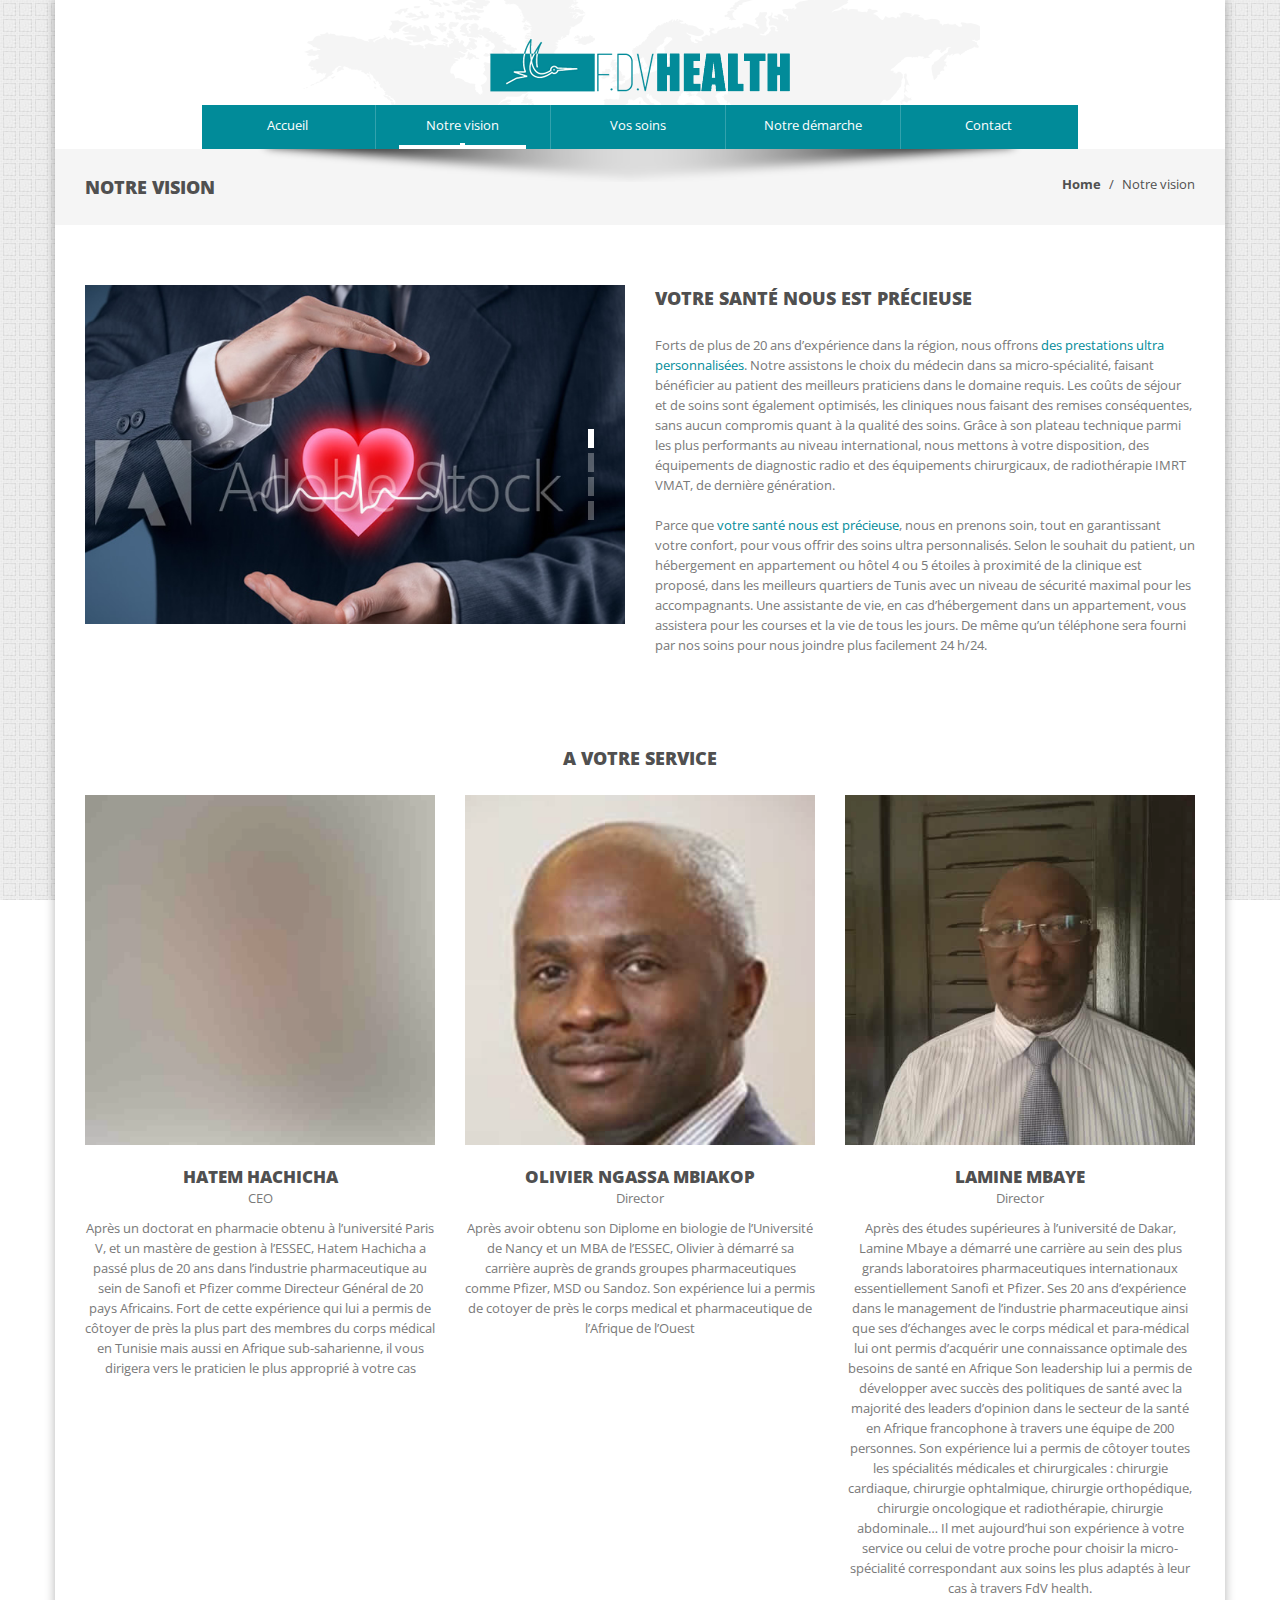
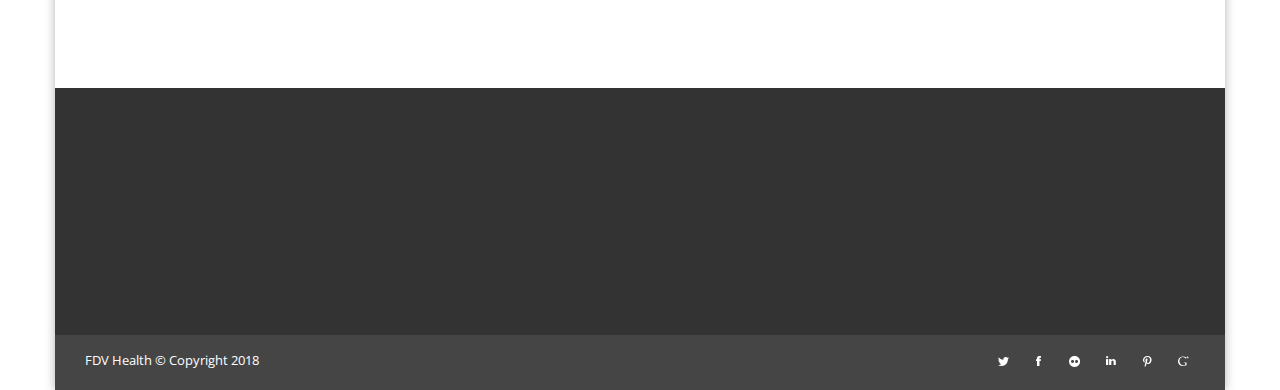
==== commit 017ac661: "Correction Header & Vos soins" ====
--- a/about.html
+++ b/about.html
@@ -3,7 +3,7 @@
 <head>
 	
 	<meta charset="utf-8">
-	<title>FDV Health | votre concierge medical</title>
+	<title>FDV Health | Votre santé nous est precieuse</title>
     <meta name="viewport" content="width=device-width, initial-scale=1.0">
 	<meta name="description" content="">
 	<meta name="author" content="">
@@ -63,7 +63,7 @@
 								<li class="first"><a href="index.html" title="">Accueil</a></li>
 								<li class="sub-menu active"><a href="about.html" title="">Notre vision</a>
 								</li>
-								<li class="sub-menu"><a href="pathologies.html" title="">Nos soins</a>
+								<li class="sub-menu"><a href="pathologies.html" title="">Vos soins</a>
 								</li>
 								<li class="sub-menu"><a href="arrangements.html" title="">Notre démarche</a>
 								</li>
@@ -205,4 +205,4 @@
 	</div>
 	
 </body>
-</html>+</html>
